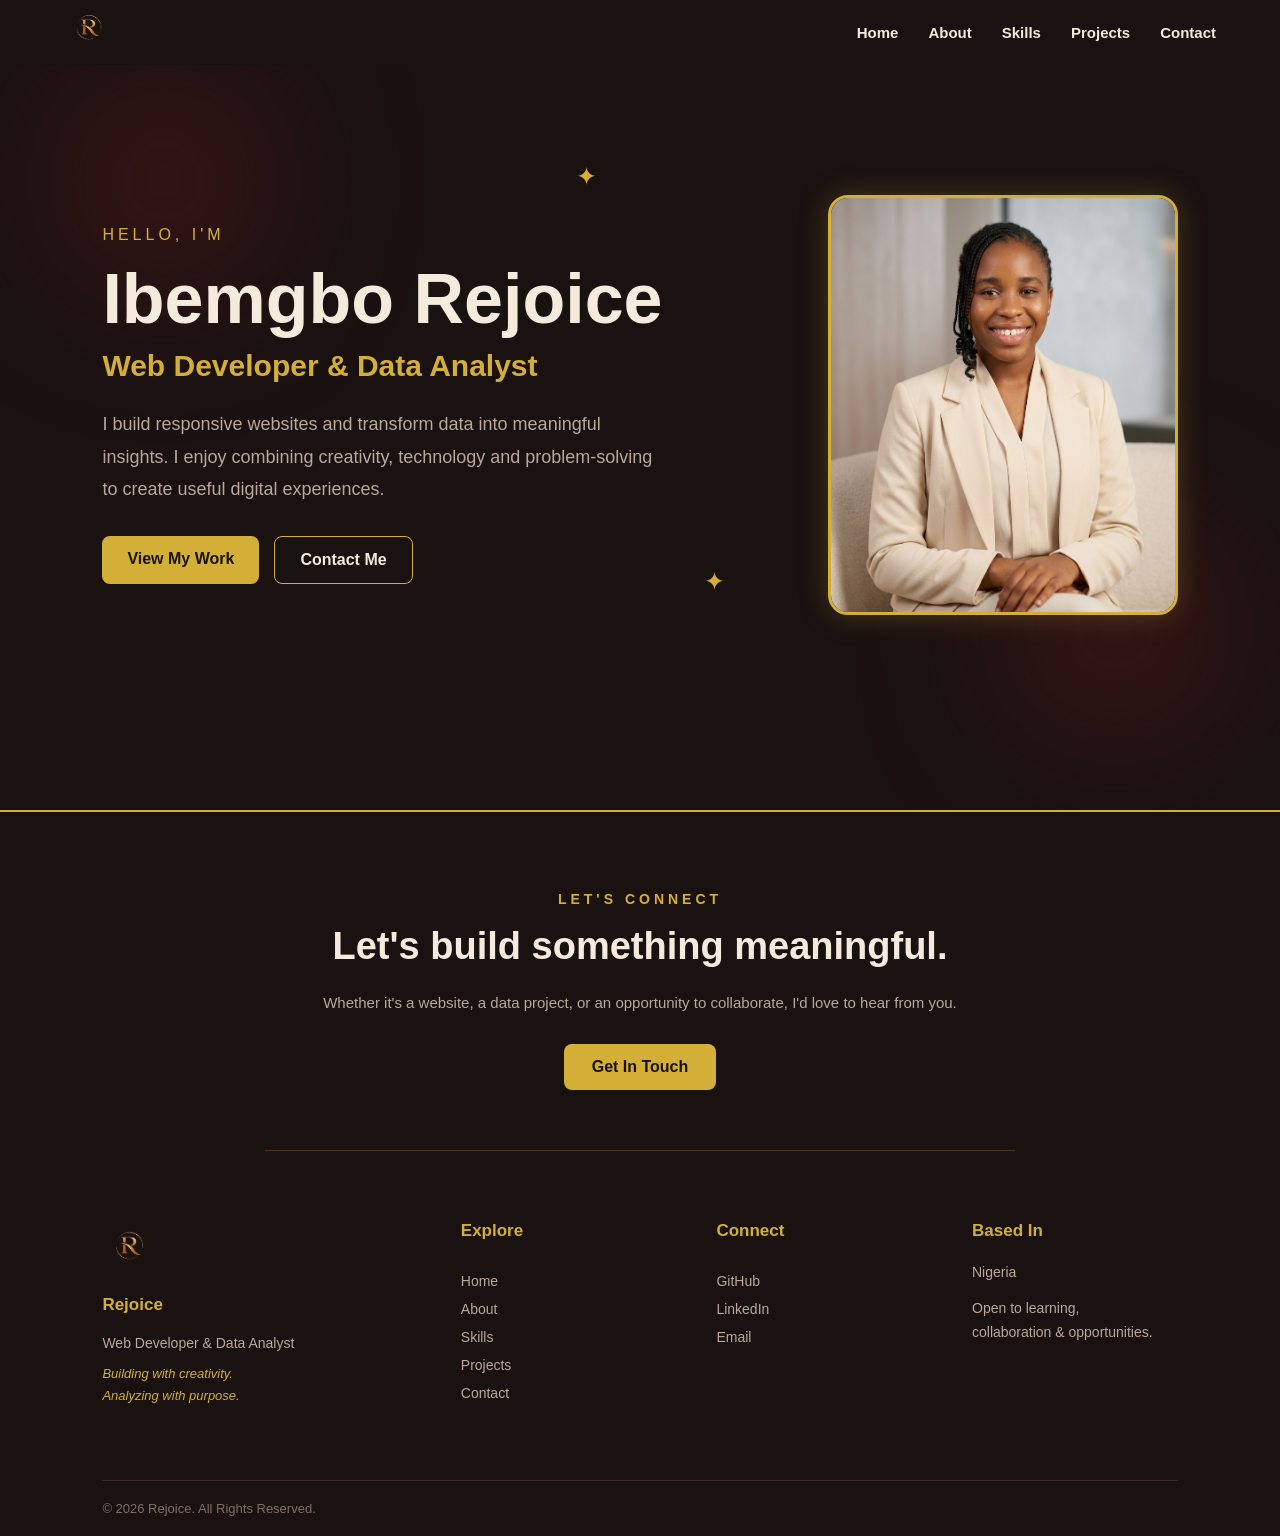
==== index.html @ 2a2a1a36 "first commit" ====
<!DOCTYPE html>
<html lang="en">

<head>
    <meta charset="UTF-8">

    <meta name="viewport" content="width=device-width, initial-scale=1.0">

    <title>Rejoice | Web Developer & Data Analyst</title>

    <link rel="icon" type="" href="./images/ChatGPT Image Sep 10, 2026, 10_33_45 PM.png">
    <link rel="stylesheet" href="../style.css">
</head>


<body>

    <header>
        <nav class="navbar">

            <a href="index.html" class="logo">
                <img src="./images/ChatGPT_Image_Sep_10__2026__10_33_45_PM-removebg-preview.png" alt="R Logo"
                    width="10%">
            </a>
               <input type="checkbox" id="menu-toggle">

        <label for="menu-toggle" class="hamburger">
            <span></span>
            <span></span>
            <span></span>
        </label>
            <ul class="nav-links">
                <li><a href="index.html">Home</a></li>
                <li><a href="./pages/about.html">About</a></li>
                <li><a href="./pages/skills.html">Skills</a></li>
                <li><a href="./pages/projects.html">Projects</a></li>
                <li><a href="./pages/contacts.html">Contact</a></li>
            </ul>
           

        </nav>
    </header>

    <section id="home" class="hero">

        <div class="glow glow-one"></div>
        <div class="glow glow-two"></div>


        <span class="floating-dot dot-one">✦</span>
        <span class="floating-dot dot-two">✦</span>
        <span class="floating-dot dot-three">✦</span>



        <div class="hero-content">

            <p class="intro">
                HELLO, I'M
            </p>

            <h1>
            Ibemgbo Rejoice
            </h1>

            <h2>
                Web Developer & Data Analyst
            </h2>

            <p class="description">
                I build responsive websites and transform data
                into meaningful insights. I enjoy combining
                creativity, technology and problem-solving to
                create useful digital experiences.
            </p>



            <div class="hero-buttons">

                <a href="./pages/projects.html" class="btn">
                    View My Work
                </a>

                <a href="./pages/contacts.html" class="btn btn-outline">
                    Contact Me
                </a>

            </div>

        </div>


        <div class="hero-image">

            <img src="./images/watermarked_img_4990318894385913652.jpg" alt="Rejoice">

        </div>
    </section>
    <footer class="footer">
        <div class="footer-cta">
            <p class="section-title">LET'S CONNECT</p>
            <h2>Let's build something meaningful.</h2>
            <p>
                Whether it's a website, a data project,
                or an opportunity to collaborate, I'd love
                to hear from you.
            </p>
            <a href="./pages/contacts.html" class="footer-cta-button">
                Get In Touch
            </a>

        </div>
        <div class="footer-content">
            <div class="footer-brand">
                <img src="./images/ChatGPT_Image_Sep_10__2026__10_33_45_PM-removebg-preview.png" alt="R Logo">
                <h3>Rejoice</h3>
                <p>
                    Web Developer & Data Analyst
                </p>
                <p class="footer-tagline">
                    Building with creativity.<br>
                    Analyzing with purpose.
                </p>
            </div>
            <div class="footer-links">
                <h3>Explore</h3>
                <a href="index.html">Home</a>
                <a href="./pages/about.html">About</a>
                <a href="./pages/skills.html">Skills</a>
                <a href="./pages/projects.html">Projects</a>
                <a href="./pages/contacts.html">Contact</a>

            </div>
            <div class="footer-connect">
                <h3>Connect</h3>
                <a href="#" target="_blank">
                    GitHub
                </a>
                <a href="#" target="_blank">
                    LinkedIn
                </a>
               <a href="https://mail.google.com/mail/?view=cm&fs=1&to=rejoiceibemgbo@gmail.com"
   target="_blank">
     Email
</a>
            </div>
            <div class="footer-location">
                <h3>Based In</h3>

                <p> Nigeria</p>

                <p>
                    Open to learning,<br>
                    collaboration & opportunities.
                </p>

            </div>

        </div>

        <div class="footer-bottom">

            <p>
                © 2026 Rejoice. All Rights Reserved.
            </p>


        </div>

    </footer>


</body>

</html>
---- style.css ----
* {
    margin: 0;
    padding: 0;
    box-sizing: border-box;
}
html,
body {
    width: 100%;
    max-width: 100%;
    overflow-x: hidden;
}

body {
    font-family: Arial, sans-serif;
    background-color: #1A1111;
    color: #F5EBDD;
}

.navbar {
    display: flex;
    justify-content: space-between;
    align-items: center;
    padding: 20px 5%;
    height: 65px;
    position: fixed;
    top: 0;
    left: 0;
    width: 100%;
    background-color: #1a1111;
    z-index: 1000;
}

.logo {
    color: #D4AF37;
    font-size: 25px;
}

#menu-toggle {
    display: none;
}

.hamburger {
    display: none;
    width: 35px;
    padding: 5px;
    cursor: pointer;
}

.hamburger span {
    display: block;
    width: 100%;
    height: 3px;
    background-color: #D4AF37;
    margin: 6px 0;
    border-radius: 5px;
    transition: all 0.3s ease;
}

.nav-links {
    display: flex;
    list-style: none;
    gap: 30px;
    font-size: 15px;
    font-weight: 900;
    font-family: 'Poppins', sans-serif;
}

.nav-links a {
    color: #F5EBDD;
    text-decoration: none;
    transition: 0.3s;
}

.nav-links a:hover {
    color: #D4AF37;
}


.hero {
    min-height: 90vh;
    display: flex;
    align-items: center;
    justify-content: space-between;
    padding: 100px 8%;
    gap: 50px;
    background-color: #1A1111;
    position: relative;
    overflow: hidden;
}

.hero-content {
    max-width: 600px;
    min-width: 0;
    position: relative;
    z-index: 2;
    animation: slideInLeft 1s ease-out;
}

.intro {
    color: #D4AF37;
    font-size: 16px;
    letter-spacing: 4px;
    margin-bottom: 15px;
}

.hero-content h1 {
    color: #F5EBDD;
    font-size: 70px;
    margin-bottom: 10px;
}

.hero-content h2 {
    color: #D4AF37;
    font-size: 30px;
    margin-bottom: 25px;
}

.description {
    color: #B8A99A;
    font-size: 18px;
    line-height: 1.8;
    max-width: 550px;
    margin-bottom: 30px;
}

.hero-buttons {
    display: flex;
    gap: 15px;
}

.btn {
    display: inline-block;
    padding: 14px 25px;
    background-color: #D4AF37;
    color: #1A1111;
    text-decoration: none;
    border-radius: 8px;
    font-weight: bold;
    transition: all 0.3s ease;
}

.btn:hover {
    transform: translateY(-5px);
    background-color: #F5EBDD;
    box-shadow: 0 10px 20px rgba(212, 175, 55, 0.2);
}

.btn-outline {
    background-color: transparent;
    color: #F5EBDD;
    border: 1px solid #D4AF37;
}

.btn-outline:hover {
    background-color: #D4AF37;
    color: #1A1111;
}

.hero-image {
    width: 350px;
    height: 420px;
    flex-shrink: 0;
    overflow: hidden;
    border-radius: 20px;
    border: 3px solid #D4AF37;
    box-shadow: 0 0 30px rgba(212, 175, 55, 0.25);
    position: relative;
    z-index: 2;
}

.hero-image img {
    width: 100%;
    height: 100%;
    object-fit: cover;
    display: block;
}

@keyframes slideInLeft {
    from {
        opacity: 0;
        transform: translateX(-50px);
    }

    to {
        opacity: 1;
        transform: translateX(0);
    }
}

.glow {
    position: absolute;
    width: 200px;
    height: 200px;
    border-radius: 50%;
    background-color: #5A1A1A;
    filter: blur(80px);
    opacity: 0.6;
    pointer-events: none;
}

.glow-one {
    top: 10%;
    left: 5%;
}

.glow-two {
    bottom: 10%;
    right: 5%;
}

.floating-dot {
    position: absolute;
    color: #D4AF37;
    font-size: 25px;
    animation: floatDot 4s ease-in-out infinite;
    pointer-events: none;
    z-index: 1;
}

.dot-one {
    top: 20%;
    left: 45%;
}

.dot-two {
    top: 70%;
    left: 55%;
    animation-delay: 1s;
}

.dot-three {
    top: 30%;
    right: 8%;
    animation-delay: 2s;
}

@keyframes floatDot {

    0%,
    100% {
        transform: translateY(0);
        opacity: 0.5;
    }

    50% {
        transform: translateY(-20px);
        opacity: 1;
    }
}

@media (max-width: 768px) {
    body {
        max-width: 100%;
        overflow-x: hidden;
    }

    .hero {
        flex-direction: column;
        text-align: center;
        padding: 120px 5% 80px;
        min-height: 100vh;
    }

    .hero-content {
        order: 2;
        width: 100%;
        min-width: 0;
    }

    .hero-image {
        order: 1;
        width: min(280px, 90vw);
        height: 350px;
    }

    .hero-content h1 {
        font-size: 50px;
    }

    .hero-content h2 {
        font-size: 24px;
    }

    .description {
        font-size: 16px;
        max-width: 100%;
    }

    .hero-buttons {
        justify-content: center;
        flex-wrap: wrap;
    }

    .floating-dot {
        font-size: 18px;
    }

    .hamburger {
        display: block;
        width: 45px;
        height: 45px;
        padding: 8px;
        background-color: #240A0A;
        border: 1px solid rgba(212, 175, 55, 0.35);
        border-radius: 12px;
        cursor: pointer;
        transition: all 0.3s ease;
        z-index: 1001;
    }

    .hamburger:hover {
        background-color: #5A1A1A;
        border-color: #D4AF37;
        transform: scale(1.05);
    }

    .hamburger span {
        display: block;
        width: 100%;
        height: 3px;
        background-color: #D4AF37;
        margin: 5px 0;
        border-radius: 10px;
        transition: all 0.3s ease;
    }

    .nav-links {
        position: absolute;
        top: 75px;
        left: 5%;
        width: 90%;
        display: flex;
        flex-direction: column;
        align-items: center;
        gap: 10px;
        padding: 18px;
        background-color: #240A0A;
        border: 1px solid rgba(212, 175, 55, 0.3);
        border-radius: 20px;
        opacity: 0;
        visibility: hidden;
        transform: translateY(-15px);
        transition: all 0.3s ease;
        box-shadow: 0 10px 30px rgba(0, 0, 0, 0.35);
    }

    #menu-toggle:checked~.nav-links {
        opacity: 1;
        visibility: visible;
        transform: translateY(0);
    }

    .nav-links li {
        width: 100%;
        text-align: center;
    }

    .nav-links a {
        display: block;
        width: 100%;
        padding: 13px 20px;
        color: #F5EBDD;
        text-decoration: none;
        border-radius: 12px;
        transition: all 0.3s ease;
    }

    .nav-links a:hover {
        background-color: #D4AF37;
        color: #1A1111;
        transform: translateY(-2px);
    }

    #menu-toggle:checked+.hamburger span:nth-child(1) {
        transform: rotate(45deg) translate(7px, 7px);
    }

    #menu-toggle:checked+.hamburger span:nth-child(2) {
        opacity: 0;
    }

    #menu-toggle:checked+.hamburger span:nth-child(3) {
        transform: rotate(-45deg) translate(6px, -6px);
    }
    
}

.footer {
    background-color: #1A1111;
    padding: 80px 8% 20px;
    border-top: 1px solid #5A1A1A;
    position: relative;
}

.footer::before {
    content: "";
    position: absolute;
    top: -1px;
    left: 0;
    width: 0;
    height: 2px;
    background-color: #D4AF37;
    animation: footerLine 1.5s ease-out forwards;
}

@keyframes footerLine {
    from {
        width: 0;
    }

    to {
        width: 100%;
    }
}

.footer-cta {
    max-width: 750px;
    margin: 0 auto 70px;
    padding-bottom: 60px;
    text-align: center;
    border-bottom: 1px solid rgba(212, 175, 55, 0.25);
    animation: footerFadeUp 1s ease-out both;
}

@keyframes footerFadeUp {
    from {
        opacity: 0;
        transform: translateY(30px);
    }

    to {
        opacity: 1;
        transform: translateY(0);
    }
}

.footer-cta h2 {
    color: #F5EBDD;
    font-size: 38px;
    line-height: 1.3;
    margin-bottom: 18px;
}

.footer-cta>p:not(.section-title) {
    color: #B8A99A;
    font-size: 15px;
    line-height: 1.8;
    margin-bottom: 28px;
}

.footer-cta-button {
    display: inline-block;
    padding: 14px 28px;
    background-color: #D4AF37;
    color: #1A1111;
    text-decoration: none;
    border-radius: 8px;
    font-weight: bold;
    transition: all 0.3s ease;
}

.footer-cta-button:hover {
    transform: translateY(-5px) scale(1.03);
    background-color: #F5EBDD;
    box-shadow: 0 10px 25px rgba(212, 175, 55, 0.25);
}

.footer-content {
    max-width: 1100px;
    margin: 0 auto;
    display: grid;
    grid-template-columns: 1.5fr 1fr 1fr 1fr;
    gap: 50px;
}

.footer-brand img {
    width: 55px;
    height: 55px;
    object-fit: contain;
    margin-bottom: 15px;
    animation: logoFloat 3s ease-in-out infinite;
}

@keyframes logoFloat {

    0%,
    100% {
        transform: translateY(0);
    }

    50% {
        transform: translateY(-6px);
    }
}

.footer-brand h3 {
    color: #F5EBDD;
    font-size: 22px;
    margin-bottom: 8px;
}

.footer-brand>p {
    color: #B8A99A;
    font-size: 14px;
    margin-bottom: 12px;
}

.footer-brand .footer-tagline {
    color: #D4AF37;
    font-size: 13px;
    line-height: 1.7;
    font-style: italic;
}

.footer-content h3 {
    color: #D4AF37;
    font-size: 17px;
    margin-bottom: 20px;
}

.footer-links,
.footer-connect {
    display: flex;
    flex-direction: column;
    gap: 12px;
}

.footer-links a,
.footer-connect a {
    color: #B8A99A;
    text-decoration: none;
    font-size: 14px;
    transition:
        color 0.3s ease,
        transform 0.3s ease;
}

.footer-links a:hover,
.footer-connect a:hover {
    color: #D4AF37;
    transform: translateX(8px);
}

.footer-brand {
    animation: footerItem 0.8s ease-out 0.2s both;
}

.footer-links {
    animation: footerItem 0.8s ease-out 0.4s both;
}

.footer-connect {
    animation: footerItem 0.8s ease-out 0.6s both;
}

.footer-location {
    animation: footerItem 0.8s ease-out 0.8s both;
}

@keyframes footerItem {
    from {
        opacity: 0;
        transform: translateY(25px);
    }

    to {
        opacity: 1;
        transform: translateY(0);
    }
}

.footer-location p {
    color: #B8A99A;
    font-size: 14px;
    line-height: 1.7;
    margin-bottom: 12px;
}

.footer-bottom {
    max-width: 1100px;
    margin: 60px auto 0;
    padding-top: 20px;
    border-top: 1px solid #3A2929;
    display: flex;
    justify-content: space-between;
    align-items: center;
}

.footer-bottom p {
    color: #7F7067;
    font-size: 13px;
}



/*ABOUT SECTION*/
.about {
    background-color: #5A1A1A;
    padding: 100px 8%;
    position: relative;
    overflow: hidden;
}

.about-container {
    max-width: 1100px;
    margin: 0 auto;
}

.about-heading {
    text-align: center;
    max-width: 750px;
    margin: 0 auto 60px;
}

.section-title {
    color: #D4AF37;
    font-size: 14px;
    font-weight: 600;
    letter-spacing: 4px;
    margin-bottom: 15px;
}

.about-heading h2 {
    color: #F5EBDD;
    font-size: 40px;
    line-height: 1.3;
    margin-bottom: 20px;
}

.about-intro {
    display: flex;
    align-items: center;
    justify-content: space-between;
    gap: 50px;
    margin-bottom: 90px;
}

.about-text {
    flex: 1;
}

.about-text p {
    color: #B8A99A;
    font-size: 17px;
    line-height: 1.8;
    margin-bottom: 18px;
}

.about-highlight {
    width: 300px;
    padding: 35px 30px;
    background-color: #1A1111;
    border: 1px solid #D4AF37;
    border-radius: 15px;
    box-shadow: 0 10px 30px rgba(0, 0, 0, 0.2);
    transition: all 0.3s ease;
}

.about-highlight:hover {
    transform: translateY(-8px);
    box-shadow: 0 15px 35px rgba(212, 175, 55, 0.15);
}

.about-highlight span {
    display: block;
    color: #D4AF37;
    font-size: 35px;
    margin-bottom: 15px;
}

.about-highlight h3 {
    color: #F5EBDD;
    font-size: 24px;
    margin-bottom: 15px;
}

.about-highlight p {
    color: #B8A99A;
    font-size: 15px;
    line-height: 1.7;
}

.journey {
    margin-bottom: 90px;
}

.journey-heading {
    text-align: center;
    margin-bottom: 50px;
}

.journey-heading h3 {
    color: #F5EBDD;
    font-size: 32px;
}

.journey-item {
    display: flex;
    gap: 30px;
    position: relative;
    padding: 30px 0 30px 30px;
    margin-left: 20px;
    border-left: 2px solid #D4AF37;
}

.journey-item::before {
    content: "";
    position: absolute;
    width: 14px;
    height: 14px;
    background-color: #D4AF37;
    border-radius: 50%;
    left: -8px;
    top: 35px;
    box-shadow: 0 0 15px rgba(212, 175, 55, 0.5);
}

.journey-number {
    color: #D4AF37;
    font-size: 20px;
    font-weight: bold;
    min-width: 45px;
}

.journey-content {
    max-width: 750px;
}

.journey-content span {
    color: #D4AF37;
    font-size: 12px;
    letter-spacing: 2px;
    font-weight: bold;
}

.journey-content h4 {
    color: #F5EBDD;
    font-size: 22px;
    margin: 8px 0 12px;
}

.journey-content p {
    color: #B8A99A;
    font-size: 16px;
    line-height: 1.8;
}

.journey-item {
    transition: all 0.3s ease;
}

.journey-item:hover {
    transform: translateX(8px);
}

.what-i-do {
    margin-bottom: 90px;
}

.what-heading {
    text-align: center;
    margin-bottom: 45px;
}

.what-heading h3 {
    color: #F5EBDD;
    font-size: 32px;
}

.about-cards {
    display: grid;
    grid-template-columns: repeat(3, 1fr);
    gap: 25px;
}

.about-card {
    background-color: #1A1111;
    padding: 35px 25px;
    border: 1px solid rgba(212, 175, 55, 0.4);
    border-radius: 15px;
    transition: all 0.3s ease;
    text-align: center;
}

.about-card:hover {
    transform: translateY(-10px);
    border-color: #D4AF37;
    box-shadow:
        0 15px 35px rgba(0, 0, 0, 0.25);
}

.card-icon {
    width: 65px;
    height: 65px;
    display: flex;
    align-items: center;
    justify-content: center;
    margin: 0 auto 20px;
    border-radius: 50%;
    background-color: #5A1A1A;
    border: 1px solid #D4AF37;
    color: #D4AF37;
    font-size: 25px;
    font-weight: bold;
    overflow: hidden;
}

.card-icon img {
    width: 100%;
    height: 100%;
    object-fit: cover;
    display: block;
}

.about-card h4 {
    color: #D4AF37;
    font-size: 21px;
    margin-bottom: 15px;
}

.about-card p {
    color: #B8A99A;
    font-size: 15px;
    line-height: 1.7;
}

.learning {
    text-align: center;
    padding: 50px 30px;
    background-color: #1A1111;
    border-radius: 15px;
    border: 1px solid rgba(212, 175, 55, 0.3);
}

.learning h3 {
    color: #F5EBDD;
    font-size: 30px;
    margin-bottom: 30px;
}

.skills-tags {
    display: flex;
    justify-content: center;
    align-items: center;
    flex-wrap: wrap;
    gap: 15px;
}

.skills-tags span {
    padding: 10px 20px;
    color: #D4AF37;
    border: 1px solid #D4AF37;
    border-radius: 25px;
    font-size: 14px;
    transition: all 0.3s ease;
}

.skills-tags span:hover {
    background-color: #D4AF37;
    color: #1A1111;
    transform: translateY(-3px);
}

@media (max-width: 768px) {
    .about {
        padding: 80px 5%;
    }

    .about-heading h2 {
        font-size: 32px;
    }

    .about-intro {
        flex-direction: column;
        text-align: center;
        gap: 35px;
    }

    .about-highlight {
        width: 100%;
        max-width: 350px;
    }

    .journey-heading h3,
    .what-heading h3 {
        font-size: 27px;
    }

    .journey-item {
        gap: 15px;
        margin-left: 10px;
        padding-left: 20px;
    }

    .journey-number {
        min-width: 35px;
        font-size: 16px;
    }

    .journey-content h4 {
        font-size: 19px;
    }

    .journey-content p {
        font-size: 15px;
    }

    .about-cards {
        grid-template-columns: 1fr;
    }

    .learning {
        padding: 40px 20px;
    }
}

/*SKILLS SECTION*/
.skills {
    background-color: #1A1111;
    padding: 100px 8%;
    position: relative;
    overflow: hidden;
}

.skills-container {
    max-width: 1100px;
    margin: 0 auto;
}

.skills-heading {
    text-align: center;
    max-width: 700px;
    margin: 0 auto 60px;
}

.skills-heading h2 {
    color: #F5EBDD;
    font-size: 40px;
    margin-bottom: 20px;
}

.skills-heading>p:last-child {
    color: #B8A99A;
    font-size: 16px;
    line-height: 1.8;
}

.skills-grid {
    display: grid;
    grid-template-columns: repeat(2, 1fr);
    gap: 30px;
    margin-bottom: 80px;
}

.skill-box {
    background-color: #5A1A1A;
    padding: 35px;
    border: 1px solid rgba(212, 175, 55, 0.35);
    border-radius: 18px;
    transition: all 0.3s ease;
}

.skill-box:hover {
    transform: translateY(-8px);
    border-color: #D4AF37;
    box-shadow:
        0 15px 35px rgba(0, 0, 0, 0.25);
}

.skill-box-heading {
    display: flex;
    align-items: center;
    gap: 20px;
    margin-bottom: 35px;
}

.skill-icon {
    width: 65px;
    height: 65px;
    flex-shrink: 0;
    display: flex;
    align-items: center;
    justify-content: center;
    background-color: #1A1111;
    border: 1px solid #D4AF37;
    border-radius: 50%;
    color: #D4AF37;
    font-size: 25px;
    font-weight: bold;
}

.skill-box-heading h3 {
    color: #F5EBDD;
    font-size: 23px;
    margin-bottom: 7px;
}

.skill-box-heading p {
    color: #B8A99A;
    font-size: 13px;
    line-height: 1.5;
}

.skill {
    margin-bottom: 25px;
}

.skill:last-child {
    margin-bottom: 0;
}

.skill-info {
    display: flex;
    justify-content: space-between;
    align-items: center;
    margin-bottom: 10px;
}

.skill-info>span:first-child {
    color: #F5EBDD;
    font-size: 15px;
    font-weight: 500;
}

.skill-status {
    color: #D4AF37;
    font-size: 11px;
    text-transform: uppercase;
    letter-spacing: 1px;
}

.skill-bar {
    width: 100%;
    height: 7px;
    background-color: #1A1111;
    border-radius: 10px;
    overflow: hidden;
}

.skill-level {
    height: 100%;
    background-color: #D4AF37;
    border-radius: 10px;
    transform-origin: left;
    animation: skillFill 1.5s ease-out;
}

.skill-level.html {
    width: 80%;
}

.skill-level.css {
    width: 75%;
}

.skill-level.javascript {
    width: 20%;
}

.skill-level.excel {
    width: 75%;
}

.skill-level.sql {
    width: 0%;
}

.skill-level.visualization {
    width: 65%;
}

@keyframes skillFill {
    from {
        transform: scaleX(0);
    }

    to {
        transform: scaleX(1);
    }
}

.tools-section {
    text-align: center;
    margin-bottom: 60px;
}

.tools-section h3 {
    color: #F5EBDD;
    font-size: 30px;
    margin-bottom: 30px;
}

.tools-list {
    display: flex;
    justify-content: center;
    flex-wrap: wrap;
    gap: 15px;
}

.tools-list span {
    padding: 11px 20px;
    color: #D4AF37;
    background-color: #5A1A1A;
    border: 1px solid rgba(212, 175, 55, 0.5);
    border-radius: 25px;
    font-size: 14px;
    transition: all 0.3s ease;
}

.tools-list span:hover {
    background-color: #D4AF37;
    color: #1A1111;
    transform: translateY(-4px);
    box-shadow:
        0 5px 15px rgba(212, 175, 55, 0.2);
}

.skills-message {
    display: flex;
    justify-content: center;
    align-items: center;
    gap: 12px;
    padding: 25px;
    border-top: 1px solid rgba(212, 175, 55, 0.25);
    border-bottom: 1px solid rgba(212, 175, 55, 0.25);
}

.skills-message span {
    color: #D4AF37;
    font-size: 20px;
}

.skills-message p {
    color: #B8A99A;
    font-size: 15px;
    font-style: italic;
    letter-spacing: 1px;
}

@media (max-width: 768px) {
    .skills {
        padding: 80px 5%;
    }

    .skills-heading h2 {
        font-size: 32px;
    }

    .skills-grid {
        grid-template-columns: 1fr;
        gap: 25px;
    }

    .skill-box {
        padding: 28px 22px;
    }

    .skill-box-heading {
        gap: 15px;
    }

    .skill-icon {
        width: 55px;
        height: 55px;
        font-size: 20px;
    }

    .skill-box-heading h3 {
        font-size: 20px;
    }

    .tools-section h3 {
        font-size: 26px;
    }

    .skills-message {
        text-align: center;
    }
}

/*PROJECT SECTION*/
.projects {
    background-color: #5A1A1A;
    padding: 100px 8%;
    position: relative;
    overflow: hidden;
}

.projects-container {
    margin: 0 auto;
}

.projects-heading {
    text-align: center;
    max-width: 700px;
    margin: 0 auto 60px;
}

.projects-heading h2 {
    color: #F5EBDD;
    font-size: 40px;
    margin-bottom: 20px;
}

.projects-heading>p:last-child {
    color: #B8A99A;
    font-size: 16px;
    line-height: 1.8;
}

.projects-grid {
    display: grid;
    grid-template-columns: repeat(2, 1fr);
    gap: 30px;
    width: 100%;
    height: auto;

}

.project-card {
    background-color: #1A1111;
    border: 3px solid rgba(212, 175, 55, 0.35);
    border-radius: 18px;
    overflow: hidden;
    transition: all 0.4s ease;
}

.project-card:hover {
    transform: translateY(-10px);
    border-color: #D4AF37;
    box-shadow: 0 20px 40px rgba(0, 0, 0, 0.3);
}

.project-image {
    height: 220px;
    background-color: #2A1818;
    display: flex;
    align-items: center;
    justify-content: center;
    position: relative;
    overflow: hidden;
}

.project-image>span {
    font-size: 70px;
    transition: all ease;

}

.project-image img {
    width: 100%;
    height: 100%;
    object-fit: contain;
}

.project-category {
    position: absolute;
    top: 15px;
    left: 15px;
    padding: 7px 12px;
    background-color: #D4AF37;
    color: #1A1111;
    font-size: 10px;
    font-weight: bold;
    letter-spacing: 1px;
    border-radius: 20px;
}

.project-content {
    padding: 30px;
}

.project-content h3 {
    color: #F5EBDD;
    font-size: 23px;
    margin-bottom: 15px;
}

.project-content>p {
    color: #B8A99A;
    font-size: 15px;
    line-height: 1.7;
    margin-bottom: 20px;
}

.project-tools {
    display: flex;
    flex-wrap: wrap;
    gap: 8px;
    margin-bottom: 25px;
}

.project-tools span {
    padding: 7px 12px;
    color: #D4AF37;
    border: 1px solid rgba(212, 175, 55, 0.5);
    border-radius: 20px;
    font-size: 11px;
}

.project-link {
    color: #D4AF37;
    text-decoration: none;
    font-size: 14px;
    font-weight: bold;
    transition: all 0.3s ease;
}

.project-link:hover {
    color: #F5EBDD;
    padding-left: 5px;
}

@media (max-width: 768px) {

    .projects-container {
        display: flex;
        flex-direction: column;
    }

    .projects-grid {
        grid-template-columns: 1fr;
        width: 100%;
        height: auto;
    }

    .project-image img {
        width: 100%;
        height: 215px;
        object-fit: contain;
    }
}

/*CONTACT SECTION*/
.contact {
    background-color: #1A1111;
    padding: 100px 8%;
}

.contact-container {
    max-width: 1100px;
    margin: 0 auto;
}

.contact-heading {
    text-align: center;
    max-width: 700px;
    margin: 0 auto 60px;
}

.contact-heading h2 {
    color: #F5EBDD;
    font-size: 40px;
    margin-bottom: 20px;
}

.contact-heading>p:last-child {
    color: #B8A99A;
    font-size: 16px;
    line-height: 1.8;
}

.contact-wrapper {
    display: grid;
    grid-template-columns: 0.8fr 1.2fr;
    gap: 50px;
    align-items: stretch;
}

.contact-info {
    background-color: #5A1A1A;
    padding: 40px 35px;
    border: 1px solid rgba(212, 175, 55, 0.35);
    border-radius: 18px;
}

.contact-info h3 {
    color: #F5EBDD;
    font-size: 28px;
    margin-bottom: 15px;
}

.contact-info>p {
    color: #B8A99A;
    font-size: 15px;
    line-height: 1.7;
    margin-bottom: 35px;
}

.contact-item {
    display: flex;
    align-items: center;
    gap: 15px;
    margin-bottom: 25px;
}

.contact-icon {
    width: 45px;
    height: 45px;
    flex-shrink: 0;
    display: flex;
    align-items: center;
    justify-content: center;
    background-color: #1A1111;
    border: 1px solid #D4AF37;
    border-radius: 50%;
    color: #D4AF37;
}

.contact-item span {
    display: block;
    color: #D4AF37;
    font-size: 12px;
    text-transform: uppercase;
    letter-spacing: 1px;
    margin-bottom: 5px;
}

.contact-item a,
.contact-item p {
    color: #F5EBDD;
    text-decoration: none;
    font-size: 14px;
    margin: 0;
}

.contact-item a {
    transition: 0.3s;
}

.contact-item a:hover {
    color: #D4AF37;
}

.contact-form-container {
    background-color: #5A1A1A;
    padding: 40px;
    border: 1px solid rgba(212, 175, 55, 0.35);
    border-radius: 18px;
}

.contact-form {
    width: 100%;
}

.form-group {
    margin-bottom: 22px;
}

.form-group label {
    display: block;
    color: #F5EBDD;
    font-size: 14px;
    margin-bottom: 8px;
}

.form-group input,
.form-group textarea {
    width: 100%;
    padding: 14px 16px;
    background-color: #1A1111;
    border: 1px solid rgba(212, 175, 55, 0.35);
    border-radius: 8px;
    color: #F5EBDD;
    font-family: inherit;
    font-size: 14px;
    outline: none;
    transition: 0.3s;
}

.form-group input::placeholder,
.form-group textarea::placeholder {
    color: #7F7067;
}

.form-group input:focus,
.form-group textarea:focus {
    border-color: #D4AF37;
    box-shadow: 0 0 10px rgba(212, 175, 55, 0.1);
}

.form-group textarea {
    resize: vertical;
}

.form-button {
    display: block;
    margin: 10px auto 0;
    padding: 14px 28px;
    background-color: #D4AF37;
    color: #1A1111;
    border: none;
    border-radius: 8px;
    font-family: inherit;
    font-size: 14px;
    font-weight: 900;
    cursor: pointer;
    transition: all 0.3s ease;
}

.form-button:hover {
    background-color: #F5EBDD;
    transform: translateY(-4px);
    box-shadow: 0 10px 20px rgba(212, 175, 55, 0.2);
}

@media (max-width: 768px) {


    .form-button {
        width: auto;
        padding: 12px 30px;
    }

    .contact-wrapper {
        display: flex;
        flex-direction: column;
    }

}

@media (max-width: 768px) {

    .footer {
        width: 100%;
        padding: 60px 5% 25px;
        overflow: hidden;
    }

    .footer-cta {
        width: 100%;
        margin-bottom: 45px;
        padding-bottom: 40px;
    }

    .footer-cta h2 {
        font-size: 28px;
        line-height: 1.4;
    }

    .footer-cta > p:not(.section-title) {
        font-size: 14px;
        line-height: 1.7;
    }

    .footer-cta-button {
        max-width: 100%;
    }

    .footer-content {
        width: 100%;
        grid-template-columns: 1fr;
        gap: 35px;
        text-align: center;
    }

    .footer-brand,
    .footer-links,
    .footer-connect,
    .footer-location {
        width: 100%;
        min-width: 0;
    }

    .footer-brand img {
        margin: 0 auto 15px;
    }

    .footer-links,
    .footer-connect {
        align-items: center;
    }

    .footer-location {
        text-align: center;
    }

    .footer-bottom {
        width: 100%;
        margin-top: 40px;
        padding-top: 20px;

        display: flex;
        flex-direction: column;
        align-items: center;
        gap: 10px;

        text-align: center;
    }

    .footer-bottom p {
        max-width: 100%;
        font-size: 12px;
        line-height: 1.6;
    }
}
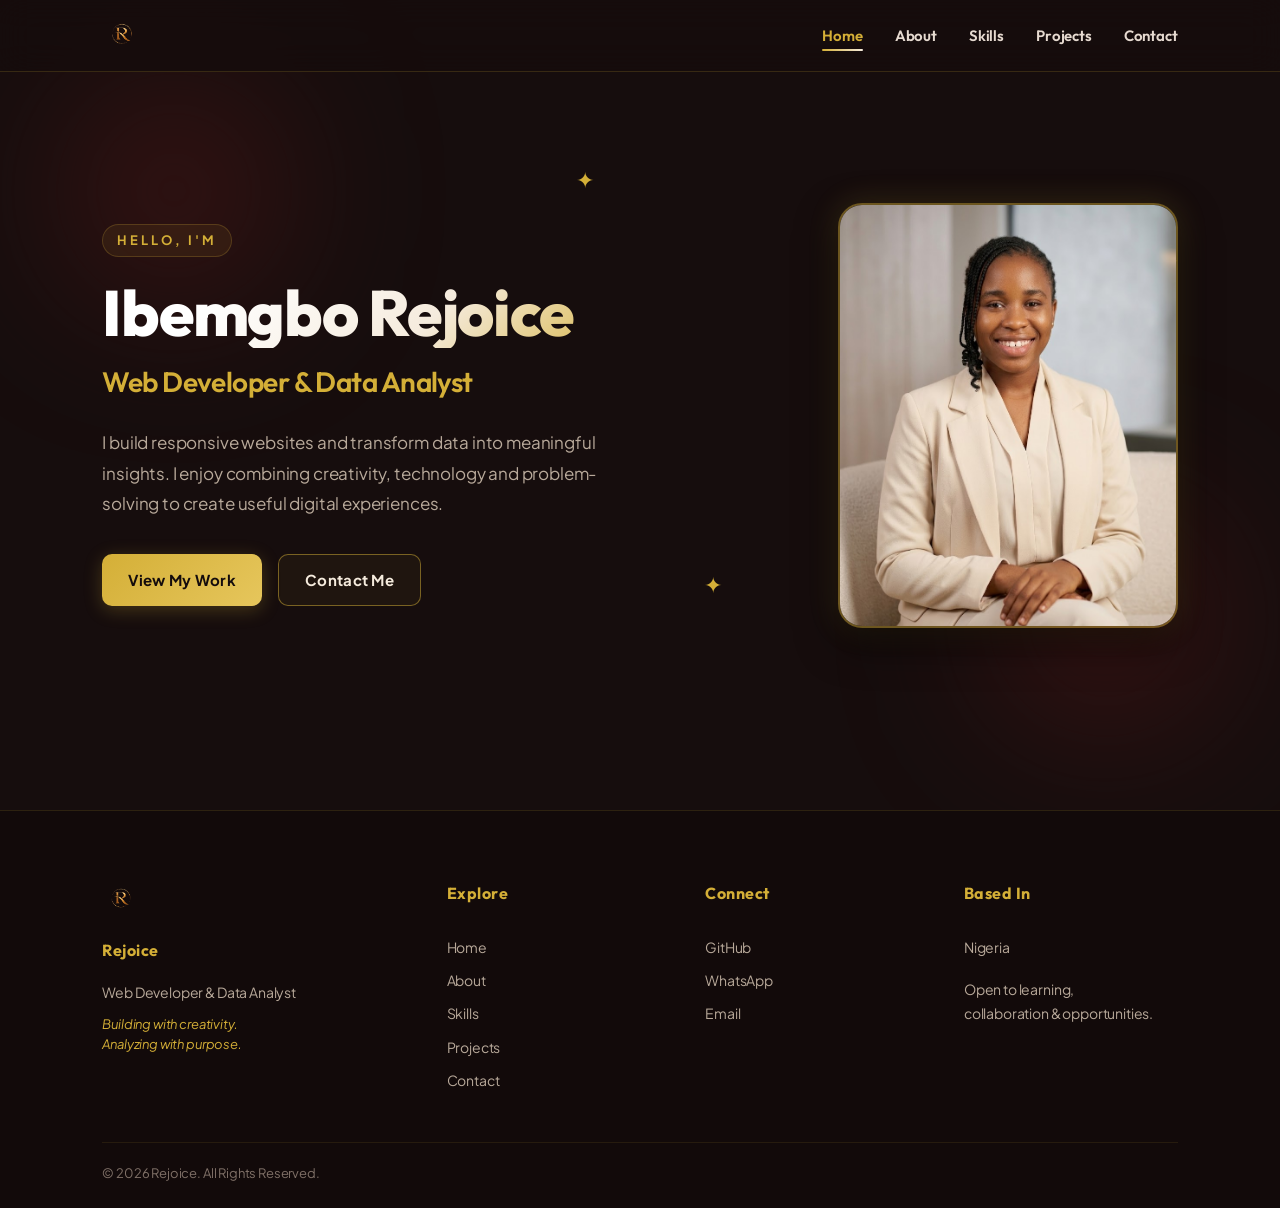
==== commit 8e0f0ea5: "I updated my portfolio" ====
--- a/index.html
+++ b/index.html
@@ -3,81 +3,67 @@
 
 <head>
     <meta charset="UTF-8">
-
     <meta name="viewport" content="width=device-width, initial-scale=1.0">
-
-    <title>Rejoice | Web Developer & Data Analyst</title>
-
-    <link rel="icon" type="" href="./images/ChatGPT Image Sep 10, 2026, 10_33_45 PM.png">
-    <link rel="stylesheet" href="../style.css">
+    <title>Rejoice | Web Developer &amp; Data Analyst</title>
+    <link rel="preconnect" href="https://fonts.googleapis.com">
+    <link rel="preconnect" href="https://fonts.gstatic.com" crossorigin>
+    <link href="https://fonts.googleapis.com/css2?family=Outfit:wght@300;400;500;600;700;800&family=Plus+Jakarta+Sans:wght@300;400;500;600;700&display=swap" rel="stylesheet">
+    <link rel="icon" type="image/png" href="./images/ChatGPT_Image_Sep_10__2026__10_33_45_PM-removebg-preview.png">
+    <link rel="stylesheet" href="style.css">
 </head>
-
 
 <body>
 
     <header>
         <nav class="navbar">
+            <a href="index.html" class="logo">
+                <img src="./images/ChatGPT_Image_Sep_10__2026__10_33_45_PM-removebg-preview.png" alt="Rejoice Logo">
+            </a>
 
-            <a href="index.html" class="logo">
-                <img src="./images/ChatGPT_Image_Sep_10__2026__10_33_45_PM-removebg-preview.png" alt="R Logo"
-                    width="10%">
-            </a>
-               <input type="checkbox" id="menu-toggle">
+            <input type="checkbox" id="menu-toggle">
 
-        <label for="menu-toggle" class="hamburger">
-            <span></span>
-            <span></span>
-            <span></span>
-        </label>
+            <label for="menu-toggle" class="hamburger" aria-label="Toggle Navigation">
+                <span></span>
+                <span></span>
+                <span></span>
+            </label>
+
             <ul class="nav-links">
-                <li><a href="index.html">Home</a></li>
+                <li><a href="index.html" class="active">Home</a></li>
                 <li><a href="./pages/about.html">About</a></li>
                 <li><a href="./pages/skills.html">Skills</a></li>
                 <li><a href="./pages/projects.html">Projects</a></li>
                 <li><a href="./pages/contacts.html">Contact</a></li>
             </ul>
-           
-
         </nav>
     </header>
 
     <section id="home" class="hero">
-
         <div class="glow glow-one"></div>
         <div class="glow glow-two"></div>
-
 
         <span class="floating-dot dot-one">✦</span>
         <span class="floating-dot dot-two">✦</span>
         <span class="floating-dot dot-three">✦</span>
 
-
-
         <div class="hero-content">
-
             <p class="intro">
                 HELLO, I'M
             </p>
 
             <h1>
-            Ibemgbo Rejoice
+                Ibemgbo Rejoice
             </h1>
 
             <h2>
-                Web Developer & Data Analyst
+                Web Developer &amp; Data Analyst
             </h2>
 
             <p class="description">
-                I build responsive websites and transform data
-                into meaningful insights. I enjoy combining
-                creativity, technology and problem-solving to
-                create useful digital experiences.
+                I build responsive websites and transform data into meaningful insights. I enjoy combining creativity, technology and problem-solving to create useful digital experiences.
             </p>
 
-
-
             <div class="hero-buttons">
-
                 <a href="./pages/projects.html" class="btn">
                     View My Work
                 </a>
@@ -85,44 +71,28 @@
                 <a href="./pages/contacts.html" class="btn btn-outline">
                     Contact Me
                 </a>
-
             </div>
-
         </div>
 
-
         <div class="hero-image">
-
             <img src="./images/watermarked_img_4990318894385913652.jpg" alt="Rejoice">
-
         </div>
     </section>
+
     <footer class="footer">
-        <div class="footer-cta">
-            <p class="section-title">LET'S CONNECT</p>
-            <h2>Let's build something meaningful.</h2>
-            <p>
-                Whether it's a website, a data project,
-                or an opportunity to collaborate, I'd love
-                to hear from you.
-            </p>
-            <a href="./pages/contacts.html" class="footer-cta-button">
-                Get In Touch
-            </a>
-
-        </div>
         <div class="footer-content">
             <div class="footer-brand">
-                <img src="./images/ChatGPT_Image_Sep_10__2026__10_33_45_PM-removebg-preview.png" alt="R Logo">
+                <img src="./images/ChatGPT_Image_Sep_10__2026__10_33_45_PM-removebg-preview.png" alt="Rejoice Logo">
                 <h3>Rejoice</h3>
                 <p>
-                    Web Developer & Data Analyst
+                    Web Developer &amp; Data Analyst
                 </p>
                 <p class="footer-tagline">
                     Building with creativity.<br>
                     Analyzing with purpose.
                 </p>
             </div>
+
             <div class="footer-links">
                 <h3>Explore</h3>
                 <a href="index.html">Home</a>
@@ -130,46 +100,37 @@
                 <a href="./pages/skills.html">Skills</a>
                 <a href="./pages/projects.html">Projects</a>
                 <a href="./pages/contacts.html">Contact</a>
+            </div>
 
-            </div>
             <div class="footer-connect">
                 <h3>Connect</h3>
-                <a href="#" target="_blank">
+                <a href="https://github.com/rejoiceibemgbo-create" target="_blank">
                     GitHub
                 </a>
-                <a href="#" target="_blank">
-                    LinkedIn
+                <a href="https://wa.me/2347070170613" target="_blank">
+                    WhatsApp
                 </a>
-               <a href="https://mail.google.com/mail/?view=cm&fs=1&to=rejoiceibemgbo@gmail.com"
-   target="_blank">
-     Email
-</a>
+                <a href="https://mail.google.com/mail/?view=cm&fs=1&to=rejoiceibemgbo@gmail.com" target="_blank">
+                    Email
+                </a>
             </div>
+
             <div class="footer-location">
                 <h3>Based In</h3>
-
-                <p> Nigeria</p>
-
+                <p>Nigeria</p>
                 <p>
                     Open to learning,<br>
-                    collaboration & opportunities.
+                    collaboration &amp; opportunities.
                 </p>
-
             </div>
-
         </div>
 
         <div class="footer-bottom">
-
             <p>
                 © 2026 Rejoice. All Rights Reserved.
             </p>
-
-
         </div>
-
     </footer>
-
 
 </body>
 
--- a/style.css
+++ b/style.css
@@ -1,8 +1,20 @@
+@import url('https://fonts.googleapis.com/css2?family=Outfit:wght@300;400;500;600;700;800&family=Plus+Jakarta+Sans:wght@300;400;500;600;700&display=swap');
+
+/* ==========================================================================
+   RESET & BASE STYLES
+   ========================================================================== */
+
 * {
     margin: 0;
     padding: 0;
     box-sizing: border-box;
 }
+
+html {
+    scroll-behavior: smooth;
+    -webkit-text-size-adjust: 100%;
+}
+
 html,
 body {
     width: 100%;
@@ -11,28 +23,85 @@
 }
 
 body {
-    font-family: Arial, sans-serif;
-    background-color: #1A1111;
-    color: #F5EBDD;
-}
+    font-family: 'Plus Jakarta Sans', -apple-system, BlinkMacSystemFont, 'Segoe UI', Roboto, sans-serif;
+    background-color: #160D0D;
+    color: #F5EBDD;
+    line-height: 1.6;
+    letter-spacing: -0.01em;
+    min-height: 100vh;
+    display: flex;
+    flex-direction: column;
+}
+
+h1, h2, h3, h4, .logo {
+    font-family: 'Outfit', sans-serif;
+    letter-spacing: -0.02em;
+}
+
+::selection {
+    background-color: #D4AF37;
+    color: #160D0D;
+}
+
+::-webkit-scrollbar {
+    width: 9px;
+}
+
+::-webkit-scrollbar-track {
+    background: #140C0C;
+}
+
+::-webkit-scrollbar-thumb {
+    background: #4A1515;
+    border-radius: 6px;
+    border: 2px solid #140C0C;
+}
+
+::-webkit-scrollbar-thumb:hover {
+    background: #D4AF37;
+}
+
+/* ==========================================================================
+   NAVBAR & HEADER
+   ========================================================================== */
 
 .navbar {
     display: flex;
     justify-content: space-between;
     align-items: center;
-    padding: 20px 5%;
-    height: 65px;
+    padding: 16px 8%;
+    height: 72px;
     position: fixed;
     top: 0;
     left: 0;
     width: 100%;
-    background-color: #1a1111;
+    background-color: rgba(22, 13, 13, 0.92);
+    backdrop-filter: blur(16px);
+    -webkit-backdrop-filter: blur(16px);
+    border-bottom: 1px solid rgba(212, 175, 55, 0.18);
     z-index: 1000;
+    transition: all 0.3s ease;
 }
 
 .logo {
     color: #D4AF37;
-    font-size: 25px;
+    font-size: 26px;
+    font-weight: 700;
+    display: flex;
+    align-items: center;
+    text-decoration: none;
+    transition: transform 0.3s ease;
+}
+
+.logo img {
+    height: 40px;
+    width: auto;
+    object-fit: contain;
+    display: block;
+}
+
+.logo:hover {
+    transform: scale(1.05);
 }
 
 #menu-toggle {
@@ -41,131 +110,189 @@
 
 .hamburger {
     display: none;
-    width: 35px;
-    padding: 5px;
+    width: 42px;
+    height: 42px;
+    padding: 8px;
     cursor: pointer;
+    border-radius: 8px;
+    background: rgba(212, 175, 55, 0.08);
+    border: 1px solid rgba(212, 175, 55, 0.25);
+    transition: all 0.3s ease;
 }
 
 .hamburger span {
     display: block;
     width: 100%;
-    height: 3px;
+    height: 2.5px;
     background-color: #D4AF37;
-    margin: 6px 0;
-    border-radius: 5px;
+    margin: 4px 0;
+    border-radius: 4px;
     transition: all 0.3s ease;
 }
 
 .nav-links {
     display: flex;
     list-style: none;
-    gap: 30px;
+    gap: 32px;
     font-size: 15px;
-    font-weight: 900;
-    font-family: 'Poppins', sans-serif;
+    font-weight: 600;
+    font-family: 'Outfit', sans-serif;
 }
 
 .nav-links a {
-    color: #F5EBDD;
+    color: #E6DAD0;
     text-decoration: none;
-    transition: 0.3s;
-}
-
-.nav-links a:hover {
-    color: #D4AF37;
-}
-
+    position: relative;
+    padding: 6px 0;
+    transition: color 0.3s ease;
+}
+
+.nav-links a::after {
+    content: '';
+    position: absolute;
+    bottom: 0;
+    left: 0;
+    width: 0;
+    height: 2px;
+    background: linear-gradient(90deg, #D4AF37, #F5EBDD);
+    transition: width 0.3s cubic-bezier(0.16, 1, 0.3, 1);
+    border-radius: 2px;
+}
+
+.nav-links a:hover,
+.nav-links a.active {
+    color: #D4AF37;
+}
+
+.nav-links a:hover::after,
+.nav-links a.active::after {
+    width: 100%;
+}
+
+/* ==========================================================================
+   HERO SECTION (HOME)
+   ========================================================================== */
 
 .hero {
     min-height: 90vh;
     display: flex;
     align-items: center;
     justify-content: space-between;
-    padding: 100px 8%;
+    padding: 120px 8% 100px;
     gap: 50px;
-    background-color: #1A1111;
+    background-color: #160D0D;
     position: relative;
     overflow: hidden;
 }
 
 .hero-content {
-    max-width: 600px;
+    max-width: 620px;
     min-width: 0;
     position: relative;
     z-index: 2;
-    animation: slideInLeft 1s ease-out;
+    animation: slideInLeft 0.8s cubic-bezier(0.16, 1, 0.3, 1);
 }
 
 .intro {
-    color: #D4AF37;
-    font-size: 16px;
-    letter-spacing: 4px;
-    margin-bottom: 15px;
+    display: inline-flex;
+    align-items: center;
+    color: #D4AF37;
+    font-size: 13px;
+    font-weight: 700;
+    letter-spacing: 3px;
+    padding: 5px 14px;
+    background: rgba(212, 175, 55, 0.08);
+    border: 1px solid rgba(212, 175, 55, 0.22);
+    border-radius: 20px;
+    margin-bottom: 20px;
 }
 
 .hero-content h1 {
     color: #F5EBDD;
-    font-size: 70px;
-    margin-bottom: 10px;
+    font-size: clamp(38px, 5.5vw, 64px);
+    font-weight: 800;
+    line-height: 1.12;
+    margin-bottom: 12px;
+    background: linear-gradient(135deg, #FFFFFF 20%, #F5EBDD 60%, #D4AF37 100%);
+    -webkit-background-clip: text;
+    -webkit-text-fill-color: transparent;
 }
 
 .hero-content h2 {
     color: #D4AF37;
-    font-size: 30px;
-    margin-bottom: 25px;
+    font-size: clamp(20px, 3vw, 28px);
+    font-weight: 600;
+    margin-bottom: 22px;
 }
 
 .description {
     color: #B8A99A;
-    font-size: 18px;
+    font-size: clamp(15px, 1.8vw, 17px);
     line-height: 1.8;
     max-width: 550px;
-    margin-bottom: 30px;
+    margin-bottom: 35px;
 }
 
 .hero-buttons {
     display: flex;
-    gap: 15px;
+    gap: 16px;
+    flex-wrap: wrap;
 }
 
 .btn {
-    display: inline-block;
-    padding: 14px 25px;
-    background-color: #D4AF37;
-    color: #1A1111;
+    display: inline-flex;
+    align-items: center;
+    justify-content: center;
+    padding: 13px 26px;
+    background: linear-gradient(135deg, #D4AF37 0%, #E6C65C 100%);
+    color: #140C0C;
     text-decoration: none;
-    border-radius: 8px;
-    font-weight: bold;
-    transition: all 0.3s ease;
+    border-radius: 10px;
+    font-weight: 700;
+    font-size: 15px;
+    letter-spacing: 0.3px;
+    box-shadow: 0 4px 18px rgba(212, 175, 55, 0.25);
+    transition: all 0.3s cubic-bezier(0.16, 1, 0.3, 1);
 }
 
 .btn:hover {
-    transform: translateY(-5px);
-    background-color: #F5EBDD;
-    box-shadow: 0 10px 20px rgba(212, 175, 55, 0.2);
+    transform: translateY(-3px);
+    background: linear-gradient(135deg, #F5EBDD 0%, #D4AF37 100%);
+    box-shadow: 0 8px 25px rgba(212, 175, 55, 0.35);
+    color: #140C0C;
 }
 
 .btn-outline {
-    background-color: transparent;
-    color: #F5EBDD;
-    border: 1px solid #D4AF37;
+    background: rgba(212, 175, 55, 0.05);
+    color: #F5EBDD;
+    border: 1.5px solid rgba(212, 175, 55, 0.5);
+    box-shadow: none;
 }
 
 .btn-outline:hover {
     background-color: #D4AF37;
-    color: #1A1111;
+    border-color: #D4AF37;
+    color: #140C0C;
+    box-shadow: 0 8px 25px rgba(212, 175, 55, 0.25);
 }
 
 .hero-image {
-    width: 350px;
-    height: 420px;
+    width: min(340px, 90vw);
+    aspect-ratio: 4 / 5;
     flex-shrink: 0;
     overflow: hidden;
-    border-radius: 20px;
-    border: 3px solid #D4AF37;
-    box-shadow: 0 0 30px rgba(212, 175, 55, 0.25);
+    border-radius: 24px;
+    border: 2px solid rgba(212, 175, 55, 0.45);
+    box-shadow: 0 15px 40px rgba(0, 0, 0, 0.6), 0 0 30px rgba(212, 175, 55, 0.2);
     position: relative;
     z-index: 2;
+    transition: all 0.4s ease;
+}
+
+.hero-image:hover {
+    transform: translateY(-5px);
+    border-color: #D4AF37;
+    box-shadow: 0 20px 50px rgba(0, 0, 0, 0.7), 0 0 35px rgba(212, 175, 55, 0.3);
 }
 
 .hero-image img {
@@ -173,14 +300,18 @@
     height: 100%;
     object-fit: cover;
     display: block;
+    transition: transform 0.6s ease;
+}
+
+.hero-image:hover img {
+    transform: scale(1.04);
 }
 
 @keyframes slideInLeft {
     from {
         opacity: 0;
-        transform: translateX(-50px);
-    }
-
+        transform: translateX(-30px);
+    }
     to {
         opacity: 1;
         transform: translateX(0);
@@ -189,12 +320,12 @@
 
 .glow {
     position: absolute;
-    width: 200px;
-    height: 200px;
+    width: 220px;
+    height: 220px;
     border-radius: 50%;
     background-color: #5A1A1A;
     filter: blur(80px);
-    opacity: 0.6;
+    opacity: 0.5;
     pointer-events: none;
 }
 
@@ -211,7 +342,7 @@
 .floating-dot {
     position: absolute;
     color: #D4AF37;
-    font-size: 25px;
+    font-size: 22px;
     animation: floatDot 4s ease-in-out infinite;
     pointer-events: none;
     z-index: 1;
@@ -235,368 +366,23 @@
 }
 
 @keyframes floatDot {
-
-    0%,
-    100% {
+    0%, 100% {
         transform: translateY(0);
-        opacity: 0.5;
-    }
-
+        opacity: 0.4;
+    }
     50% {
-        transform: translateY(-20px);
-        opacity: 1;
-    }
-}
-
-@media (max-width: 768px) {
-    body {
-        max-width: 100%;
-        overflow-x: hidden;
-    }
-
-    .hero {
-        flex-direction: column;
-        text-align: center;
-        padding: 120px 5% 80px;
-        min-height: 100vh;
-    }
-
-    .hero-content {
-        order: 2;
-        width: 100%;
-        min-width: 0;
-    }
-
-    .hero-image {
-        order: 1;
-        width: min(280px, 90vw);
-        height: 350px;
-    }
-
-    .hero-content h1 {
-        font-size: 50px;
-    }
-
-    .hero-content h2 {
-        font-size: 24px;
-    }
-
-    .description {
-        font-size: 16px;
-        max-width: 100%;
-    }
-
-    .hero-buttons {
-        justify-content: center;
-        flex-wrap: wrap;
-    }
-
-    .floating-dot {
-        font-size: 18px;
-    }
-
-    .hamburger {
-        display: block;
-        width: 45px;
-        height: 45px;
-        padding: 8px;
-        background-color: #240A0A;
-        border: 1px solid rgba(212, 175, 55, 0.35);
-        border-radius: 12px;
-        cursor: pointer;
-        transition: all 0.3s ease;
-        z-index: 1001;
-    }
-
-    .hamburger:hover {
-        background-color: #5A1A1A;
-        border-color: #D4AF37;
-        transform: scale(1.05);
-    }
-
-    .hamburger span {
-        display: block;
-        width: 100%;
-        height: 3px;
-        background-color: #D4AF37;
-        margin: 5px 0;
-        border-radius: 10px;
-        transition: all 0.3s ease;
-    }
-
-    .nav-links {
-        position: absolute;
-        top: 75px;
-        left: 5%;
-        width: 90%;
-        display: flex;
-        flex-direction: column;
-        align-items: center;
-        gap: 10px;
-        padding: 18px;
-        background-color: #240A0A;
-        border: 1px solid rgba(212, 175, 55, 0.3);
-        border-radius: 20px;
-        opacity: 0;
-        visibility: hidden;
         transform: translateY(-15px);
-        transition: all 0.3s ease;
-        box-shadow: 0 10px 30px rgba(0, 0, 0, 0.35);
-    }
-
-    #menu-toggle:checked~.nav-links {
-        opacity: 1;
-        visibility: visible;
-        transform: translateY(0);
-    }
-
-    .nav-links li {
-        width: 100%;
-        text-align: center;
-    }
-
-    .nav-links a {
-        display: block;
-        width: 100%;
-        padding: 13px 20px;
-        color: #F5EBDD;
-        text-decoration: none;
-        border-radius: 12px;
-        transition: all 0.3s ease;
-    }
-
-    .nav-links a:hover {
-        background-color: #D4AF37;
-        color: #1A1111;
-        transform: translateY(-2px);
-    }
-
-    #menu-toggle:checked+.hamburger span:nth-child(1) {
-        transform: rotate(45deg) translate(7px, 7px);
-    }
-
-    #menu-toggle:checked+.hamburger span:nth-child(2) {
-        opacity: 0;
-    }
-
-    #menu-toggle:checked+.hamburger span:nth-child(3) {
-        transform: rotate(-45deg) translate(6px, -6px);
-    }
-    
-}
-
-.footer {
-    background-color: #1A1111;
-    padding: 80px 8% 20px;
-    border-top: 1px solid #5A1A1A;
-    position: relative;
-}
-
-.footer::before {
-    content: "";
-    position: absolute;
-    top: -1px;
-    left: 0;
-    width: 0;
-    height: 2px;
-    background-color: #D4AF37;
-    animation: footerLine 1.5s ease-out forwards;
-}
-
-@keyframes footerLine {
-    from {
-        width: 0;
-    }
-
-    to {
-        width: 100%;
-    }
-}
-
-.footer-cta {
-    max-width: 750px;
-    margin: 0 auto 70px;
-    padding-bottom: 60px;
-    text-align: center;
-    border-bottom: 1px solid rgba(212, 175, 55, 0.25);
-    animation: footerFadeUp 1s ease-out both;
-}
-
-@keyframes footerFadeUp {
-    from {
-        opacity: 0;
-        transform: translateY(30px);
-    }
-
-    to {
-        opacity: 1;
-        transform: translateY(0);
-    }
-}
-
-.footer-cta h2 {
-    color: #F5EBDD;
-    font-size: 38px;
-    line-height: 1.3;
-    margin-bottom: 18px;
-}
-
-.footer-cta>p:not(.section-title) {
-    color: #B8A99A;
-    font-size: 15px;
-    line-height: 1.8;
-    margin-bottom: 28px;
-}
-
-.footer-cta-button {
-    display: inline-block;
-    padding: 14px 28px;
-    background-color: #D4AF37;
-    color: #1A1111;
-    text-decoration: none;
-    border-radius: 8px;
-    font-weight: bold;
-    transition: all 0.3s ease;
-}
-
-.footer-cta-button:hover {
-    transform: translateY(-5px) scale(1.03);
-    background-color: #F5EBDD;
-    box-shadow: 0 10px 25px rgba(212, 175, 55, 0.25);
-}
-
-.footer-content {
-    max-width: 1100px;
-    margin: 0 auto;
-    display: grid;
-    grid-template-columns: 1.5fr 1fr 1fr 1fr;
-    gap: 50px;
-}
-
-.footer-brand img {
-    width: 55px;
-    height: 55px;
-    object-fit: contain;
-    margin-bottom: 15px;
-    animation: logoFloat 3s ease-in-out infinite;
-}
-
-@keyframes logoFloat {
-
-    0%,
-    100% {
-        transform: translateY(0);
-    }
-
-    50% {
-        transform: translateY(-6px);
-    }
-}
-
-.footer-brand h3 {
-    color: #F5EBDD;
-    font-size: 22px;
-    margin-bottom: 8px;
-}
-
-.footer-brand>p {
-    color: #B8A99A;
-    font-size: 14px;
-    margin-bottom: 12px;
-}
-
-.footer-brand .footer-tagline {
-    color: #D4AF37;
-    font-size: 13px;
-    line-height: 1.7;
-    font-style: italic;
-}
-
-.footer-content h3 {
-    color: #D4AF37;
-    font-size: 17px;
-    margin-bottom: 20px;
-}
-
-.footer-links,
-.footer-connect {
-    display: flex;
-    flex-direction: column;
-    gap: 12px;
-}
-
-.footer-links a,
-.footer-connect a {
-    color: #B8A99A;
-    text-decoration: none;
-    font-size: 14px;
-    transition:
-        color 0.3s ease,
-        transform 0.3s ease;
-}
-
-.footer-links a:hover,
-.footer-connect a:hover {
-    color: #D4AF37;
-    transform: translateX(8px);
-}
-
-.footer-brand {
-    animation: footerItem 0.8s ease-out 0.2s both;
-}
-
-.footer-links {
-    animation: footerItem 0.8s ease-out 0.4s both;
-}
-
-.footer-connect {
-    animation: footerItem 0.8s ease-out 0.6s both;
-}
-
-.footer-location {
-    animation: footerItem 0.8s ease-out 0.8s both;
-}
-
-@keyframes footerItem {
-    from {
-        opacity: 0;
-        transform: translateY(25px);
-    }
-
-    to {
-        opacity: 1;
-        transform: translateY(0);
-    }
-}
-
-.footer-location p {
-    color: #B8A99A;
-    font-size: 14px;
-    line-height: 1.7;
-    margin-bottom: 12px;
-}
-
-.footer-bottom {
-    max-width: 1100px;
-    margin: 60px auto 0;
-    padding-top: 20px;
-    border-top: 1px solid #3A2929;
-    display: flex;
-    justify-content: space-between;
-    align-items: center;
-}
-
-.footer-bottom p {
-    color: #7F7067;
-    font-size: 13px;
-}
-
-
-
-/*ABOUT SECTION*/
+        opacity: 0.9;
+    }
+}
+
+/* ==========================================================================
+   ABOUT SECTION
+   ========================================================================== */
+
 .about {
-    background-color: #5A1A1A;
-    padding: 100px 8%;
+    background-color: #160D0D;
+    padding: 120px 8% 100px;
     position: relative;
     overflow: hidden;
 }
@@ -613,18 +399,25 @@
 }
 
 .section-title {
-    color: #D4AF37;
-    font-size: 14px;
-    font-weight: 600;
-    letter-spacing: 4px;
-    margin-bottom: 15px;
+    display: inline-block;
+    color: #D4AF37;
+    font-size: 13px;
+    font-weight: 700;
+    letter-spacing: 3px;
+    padding: 4px 14px;
+    background: rgba(212, 175, 55, 0.08);
+    border: 1px solid rgba(212, 175, 55, 0.22);
+    border-radius: 20px;
+    margin-bottom: 16px;
+    text-transform: uppercase;
 }
 
 .about-heading h2 {
     color: #F5EBDD;
-    font-size: 40px;
-    line-height: 1.3;
+    font-size: clamp(30px, 4.5vw, 44px);
+    line-height: 1.25;
     margin-bottom: 20px;
+    font-weight: 700;
 }
 
 .about-intro {
@@ -641,37 +434,39 @@
 
 .about-text p {
     color: #B8A99A;
-    font-size: 17px;
+    font-size: 16.5px;
     line-height: 1.8;
     margin-bottom: 18px;
 }
 
 .about-highlight {
-    width: 300px;
-    padding: 35px 30px;
-    background-color: #1A1111;
-    border: 1px solid #D4AF37;
-    border-radius: 15px;
-    box-shadow: 0 10px 30px rgba(0, 0, 0, 0.2);
-    transition: all 0.3s ease;
+    width: 320px;
+    padding: 36px 30px;
+    background: linear-gradient(145deg, #2D1111 0%, #1A0B0B 100%);
+    border: 1px solid rgba(212, 175, 55, 0.25);
+    border-radius: 20px;
+    box-shadow: 0 12px 35px rgba(0, 0, 0, 0.35);
+    transition: all 0.35s cubic-bezier(0.16, 1, 0.3, 1);
 }
 
 .about-highlight:hover {
-    transform: translateY(-8px);
-    box-shadow: 0 15px 35px rgba(212, 175, 55, 0.15);
+    transform: translateY(-6px);
+    border-color: rgba(212, 175, 55, 0.55);
+    box-shadow: 0 18px 40px rgba(0, 0, 0, 0.45);
 }
 
 .about-highlight span {
     display: block;
     color: #D4AF37;
-    font-size: 35px;
+    font-size: 32px;
     margin-bottom: 15px;
 }
 
 .about-highlight h3 {
     color: #F5EBDD;
-    font-size: 24px;
-    margin-bottom: 15px;
+    font-size: 22px;
+    margin-bottom: 12px;
+    font-weight: 700;
 }
 
 .about-highlight p {
@@ -692,15 +487,17 @@
 .journey-heading h3 {
     color: #F5EBDD;
     font-size: 32px;
+    font-weight: 700;
 }
 
 .journey-item {
     display: flex;
     gap: 30px;
     position: relative;
-    padding: 30px 0 30px 30px;
+    padding: 25px 0 25px 30px;
     margin-left: 20px;
-    border-left: 2px solid #D4AF37;
+    border-left: 2px solid rgba(212, 175, 55, 0.35);
+    transition: all 0.3s ease;
 }
 
 .journey-item::before {
@@ -709,17 +506,19 @@
     width: 14px;
     height: 14px;
     background-color: #D4AF37;
+    border: 3px solid #160D0D;
     border-radius: 50%;
     left: -8px;
-    top: 35px;
-    box-shadow: 0 0 15px rgba(212, 175, 55, 0.5);
+    top: 30px;
+    box-shadow: 0 0 12px rgba(212, 175, 55, 0.7);
 }
 
 .journey-number {
     color: #D4AF37;
     font-size: 20px;
-    font-weight: bold;
+    font-weight: 800;
     min-width: 45px;
+    font-family: 'Outfit', sans-serif;
 }
 
 .journey-content {
@@ -730,31 +529,30 @@
     color: #D4AF37;
     font-size: 12px;
     letter-spacing: 2px;
-    font-weight: bold;
+    font-weight: 700;
+    text-transform: uppercase;
 }
 
 .journey-content h4 {
     color: #F5EBDD;
     font-size: 22px;
-    margin: 8px 0 12px;
+    font-weight: 700;
+    margin: 6px 0 10px;
 }
 
 .journey-content p {
     color: #B8A99A;
-    font-size: 16px;
+    font-size: 15.5px;
     line-height: 1.8;
-}
-
-.journey-item {
-    transition: all 0.3s ease;
 }
 
 .journey-item:hover {
     transform: translateX(8px);
+    border-left-color: #D4AF37;
 }
 
 .what-i-do {
-    margin-bottom: 90px;
+    margin-bottom: 40px;
 }
 
 .what-heading {
@@ -765,6 +563,7 @@
 .what-heading h3 {
     color: #F5EBDD;
     font-size: 32px;
+    font-weight: 700;
 }
 
 .about-cards {
@@ -774,35 +573,36 @@
 }
 
 .about-card {
-    background-color: #1A1111;
-    padding: 35px 25px;
-    border: 1px solid rgba(212, 175, 55, 0.4);
-    border-radius: 15px;
-    transition: all 0.3s ease;
+    background: linear-gradient(145deg, #2D1111 0%, #1A0B0B 100%);
+    padding: 38px 26px;
+    border: 1px solid rgba(212, 175, 55, 0.22);
+    border-radius: 20px;
+    transition: all 0.35s cubic-bezier(0.16, 1, 0.3, 1);
     text-align: center;
+    box-shadow: 0 10px 30px rgba(0, 0, 0, 0.3);
 }
 
 .about-card:hover {
-    transform: translateY(-10px);
-    border-color: #D4AF37;
-    box-shadow:
-        0 15px 35px rgba(0, 0, 0, 0.25);
+    transform: translateY(-8px);
+    border-color: rgba(212, 175, 55, 0.6);
+    box-shadow: 0 18px 40px rgba(0, 0, 0, 0.45);
 }
 
 .card-icon {
-    width: 65px;
-    height: 65px;
+    width: 68px;
+    height: 68px;
     display: flex;
     align-items: center;
     justify-content: center;
-    margin: 0 auto 20px;
+    margin: 0 auto 22px;
     border-radius: 50%;
-    background-color: #5A1A1A;
-    border: 1px solid #D4AF37;
+    background: rgba(212, 175, 55, 0.08);
+    border: 1.5px solid rgba(212, 175, 55, 0.45);
     color: #D4AF37;
     font-size: 25px;
     font-weight: bold;
     overflow: hidden;
+    box-shadow: 0 0 15px rgba(212, 175, 55, 0.15);
 }
 
 .card-icon img {
@@ -815,7 +615,8 @@
 .about-card h4 {
     color: #D4AF37;
     font-size: 21px;
-    margin-bottom: 15px;
+    font-weight: 700;
+    margin-bottom: 12px;
 }
 
 .about-card p {
@@ -824,100 +625,13 @@
     line-height: 1.7;
 }
 
-.learning {
-    text-align: center;
-    padding: 50px 30px;
-    background-color: #1A1111;
-    border-radius: 15px;
-    border: 1px solid rgba(212, 175, 55, 0.3);
-}
-
-.learning h3 {
-    color: #F5EBDD;
-    font-size: 30px;
-    margin-bottom: 30px;
-}
-
-.skills-tags {
-    display: flex;
-    justify-content: center;
-    align-items: center;
-    flex-wrap: wrap;
-    gap: 15px;
-}
-
-.skills-tags span {
-    padding: 10px 20px;
-    color: #D4AF37;
-    border: 1px solid #D4AF37;
-    border-radius: 25px;
-    font-size: 14px;
-    transition: all 0.3s ease;
-}
-
-.skills-tags span:hover {
-    background-color: #D4AF37;
-    color: #1A1111;
-    transform: translateY(-3px);
-}
-
-@media (max-width: 768px) {
-    .about {
-        padding: 80px 5%;
-    }
-
-    .about-heading h2 {
-        font-size: 32px;
-    }
-
-    .about-intro {
-        flex-direction: column;
-        text-align: center;
-        gap: 35px;
-    }
-
-    .about-highlight {
-        width: 100%;
-        max-width: 350px;
-    }
-
-    .journey-heading h3,
-    .what-heading h3 {
-        font-size: 27px;
-    }
-
-    .journey-item {
-        gap: 15px;
-        margin-left: 10px;
-        padding-left: 20px;
-    }
-
-    .journey-number {
-        min-width: 35px;
-        font-size: 16px;
-    }
-
-    .journey-content h4 {
-        font-size: 19px;
-    }
-
-    .journey-content p {
-        font-size: 15px;
-    }
-
-    .about-cards {
-        grid-template-columns: 1fr;
-    }
-
-    .learning {
-        padding: 40px 20px;
-    }
-}
-
-/*SKILLS SECTION*/
+/* ==========================================================================
+   SKILLS SECTION
+   ========================================================================== */
+
 .skills {
-    background-color: #1A1111;
-    padding: 100px 8%;
+    background-color: #160D0D;
+    padding: 120px 8% 100px;
     position: relative;
     overflow: hidden;
 }
@@ -935,11 +649,12 @@
 
 .skills-heading h2 {
     color: #F5EBDD;
-    font-size: 40px;
-    margin-bottom: 20px;
-}
-
-.skills-heading>p:last-child {
+    font-size: clamp(30px, 4.5vw, 44px);
+    font-weight: 700;
+    margin-bottom: 16px;
+}
+
+.skills-heading > p:last-child {
     color: #B8A99A;
     font-size: 16px;
     line-height: 1.8;
@@ -953,56 +668,42 @@
 }
 
 .skill-box {
-    background-color: #5A1A1A;
-    padding: 35px;
-    border: 1px solid rgba(212, 175, 55, 0.35);
-    border-radius: 18px;
-    transition: all 0.3s ease;
+    background: linear-gradient(145deg, #2D1111 0%, #1A0B0B 100%);
+    padding: 38px 34px;
+    border: 1px solid rgba(212, 175, 55, 0.22);
+    border-radius: 20px;
+    box-shadow: 0 12px 35px rgba(0, 0, 0, 0.35);
+    transition: all 0.35s cubic-bezier(0.16, 1, 0.3, 1);
 }
 
 .skill-box:hover {
-    transform: translateY(-8px);
-    border-color: #D4AF37;
-    box-shadow:
-        0 15px 35px rgba(0, 0, 0, 0.25);
+    transform: translateY(-6px);
+    border-color: rgba(212, 175, 55, 0.55);
+    box-shadow: 0 18px 40px rgba(0, 0, 0, 0.45);
 }
 
 .skill-box-heading {
     display: flex;
     align-items: center;
     gap: 20px;
-    margin-bottom: 35px;
-}
-
-.skill-icon {
-    width: 65px;
-    height: 65px;
-    flex-shrink: 0;
-    display: flex;
-    align-items: center;
-    justify-content: center;
-    background-color: #1A1111;
-    border: 1px solid #D4AF37;
-    border-radius: 50%;
-    color: #D4AF37;
-    font-size: 25px;
-    font-weight: bold;
+    margin-bottom: 30px;
 }
 
 .skill-box-heading h3 {
     color: #F5EBDD;
-    font-size: 23px;
-    margin-bottom: 7px;
+    font-size: 22px;
+    font-weight: 700;
+    margin-bottom: 5px;
 }
 
 .skill-box-heading p {
     color: #B8A99A;
-    font-size: 13px;
+    font-size: 14px;
     line-height: 1.5;
 }
 
 .skill {
-    margin-bottom: 25px;
+    margin-bottom: 22px;
 }
 
 .skill:last-child {
@@ -1013,13 +714,13 @@
     display: flex;
     justify-content: space-between;
     align-items: center;
-    margin-bottom: 10px;
-}
-
-.skill-info>span:first-child {
+    margin-bottom: 8px;
+}
+
+.skill-info > span:first-child {
     color: #F5EBDD;
     font-size: 15px;
-    font-weight: 500;
+    font-weight: 600;
 }
 
 .skill-status {
@@ -1027,56 +728,36 @@
     font-size: 11px;
     text-transform: uppercase;
     letter-spacing: 1px;
+    font-weight: 600;
 }
 
 .skill-bar {
     width: 100%;
-    height: 7px;
-    background-color: #1A1111;
+    height: 8px;
+    background-color: rgba(22, 13, 13, 0.8);
+    border: 1px solid rgba(212, 175, 55, 0.12);
     border-radius: 10px;
     overflow: hidden;
 }
 
 .skill-level {
     height: 100%;
-    background-color: #D4AF37;
+    background: linear-gradient(90deg, #8B2525 0%, #D4AF37 100%);
     border-radius: 10px;
     transform-origin: left;
-    animation: skillFill 1.5s ease-out;
-}
-
-.skill-level.html {
-    width: 80%;
-}
-
-.skill-level.css {
-    width: 75%;
-}
-
-.skill-level.javascript {
-    width: 20%;
-}
-
-.skill-level.excel {
-    width: 75%;
-}
-
-.skill-level.sql {
-    width: 0%;
-}
-
-.skill-level.visualization {
-    width: 65%;
-}
+    animation: skillFill 1.5s cubic-bezier(0.16, 1, 0.3, 1);
+}
+
+.skill-level.html { width: 80%; }
+.skill-level.css { width: 75%; }
+.skill-level.javascript { width: 45%; }
+.skill-level.excel { width: 75%; }
+.skill-level.sql { width: 35%; }
+.skill-level.visualization { width: 65%; }
 
 @keyframes skillFill {
-    from {
-        transform: scaleX(0);
-    }
-
-    to {
-        transform: scaleX(1);
-    }
+    from { transform: scaleX(0); }
+    to { transform: scaleX(1); }
 }
 
 .tools-section {
@@ -1086,33 +767,35 @@
 
 .tools-section h3 {
     color: #F5EBDD;
-    font-size: 30px;
-    margin-bottom: 30px;
+    font-size: 28px;
+    font-weight: 700;
+    margin-bottom: 25px;
 }
 
 .tools-list {
     display: flex;
     justify-content: center;
     flex-wrap: wrap;
-    gap: 15px;
+    gap: 12px;
 }
 
 .tools-list span {
-    padding: 11px 20px;
-    color: #D4AF37;
-    background-color: #5A1A1A;
-    border: 1px solid rgba(212, 175, 55, 0.5);
+    padding: 10px 20px;
+    color: #F5EBDD;
+    background: rgba(212, 175, 55, 0.06);
+    border: 1px solid rgba(212, 175, 55, 0.3);
     border-radius: 25px;
     font-size: 14px;
+    font-weight: 500;
     transition: all 0.3s ease;
 }
 
 .tools-list span:hover {
     background-color: #D4AF37;
-    color: #1A1111;
-    transform: translateY(-4px);
-    box-shadow:
-        0 5px 15px rgba(212, 175, 55, 0.2);
+    color: #160D0D;
+    border-color: #D4AF37;
+    transform: translateY(-3px);
+    box-shadow: 0 6px 18px rgba(212, 175, 55, 0.25);
 }
 
 .skills-message {
@@ -1121,8 +804,8 @@
     align-items: center;
     gap: 12px;
     padding: 25px;
-    border-top: 1px solid rgba(212, 175, 55, 0.25);
-    border-bottom: 1px solid rgba(212, 175, 55, 0.25);
+    border-top: 1px solid rgba(212, 175, 55, 0.2);
+    border-bottom: 1px solid rgba(212, 175, 55, 0.2);
 }
 
 .skills-message span {
@@ -1134,59 +817,22 @@
     color: #B8A99A;
     font-size: 15px;
     font-style: italic;
-    letter-spacing: 1px;
-}
-
-@media (max-width: 768px) {
-    .skills {
-        padding: 80px 5%;
-    }
-
-    .skills-heading h2 {
-        font-size: 32px;
-    }
-
-    .skills-grid {
-        grid-template-columns: 1fr;
-        gap: 25px;
-    }
-
-    .skill-box {
-        padding: 28px 22px;
-    }
-
-    .skill-box-heading {
-        gap: 15px;
-    }
-
-    .skill-icon {
-        width: 55px;
-        height: 55px;
-        font-size: 20px;
-    }
-
-    .skill-box-heading h3 {
-        font-size: 20px;
-    }
-
-    .tools-section h3 {
-        font-size: 26px;
-    }
-
-    .skills-message {
-        text-align: center;
-    }
-}
-
-/*PROJECT SECTION*/
+    letter-spacing: 0.5px;
+}
+
+/* ==========================================================================
+   PROJECTS SECTION
+   ========================================================================== */
+
 .projects {
-    background-color: #5A1A1A;
-    padding: 100px 8%;
+    background-color: #160D0D;
+    padding: 120px 8% 100px;
     position: relative;
     overflow: hidden;
 }
 
 .projects-container {
+    max-width: 1100px;
     margin: 0 auto;
 }
 
@@ -1198,11 +844,12 @@
 
 .projects-heading h2 {
     color: #F5EBDD;
-    font-size: 40px;
-    margin-bottom: 20px;
-}
-
-.projects-heading>p:last-child {
+    font-size: clamp(30px, 4.5vw, 44px);
+    font-weight: 700;
+    margin-bottom: 16px;
+}
+
+.projects-heading > p:last-child {
     color: #B8A99A;
     font-size: 16px;
     line-height: 1.8;
@@ -1211,130 +858,133 @@
 .projects-grid {
     display: grid;
     grid-template-columns: repeat(2, 1fr);
-    gap: 30px;
+    gap: 32px;
     width: 100%;
-    height: auto;
-
 }
 
 .project-card {
-    background-color: #1A1111;
-    border: 3px solid rgba(212, 175, 55, 0.35);
-    border-radius: 18px;
+    background: linear-gradient(145deg, #2D1111 0%, #1A0B0B 100%);
+    border: 1px solid rgba(212, 175, 55, 0.22);
+    border-radius: 20px;
     overflow: hidden;
-    transition: all 0.4s ease;
+    box-shadow: 0 12px 35px rgba(0, 0, 0, 0.35);
+    transition: all 0.35s cubic-bezier(0.16, 1, 0.3, 1);
+    display: flex;
+    flex-direction: column;
 }
 
 .project-card:hover {
-    transform: translateY(-10px);
-    border-color: #D4AF37;
-    box-shadow: 0 20px 40px rgba(0, 0, 0, 0.3);
+    transform: translateY(-8px);
+    border-color: rgba(212, 175, 55, 0.6);
+    box-shadow: 0 20px 45px rgba(0, 0, 0, 0.5);
 }
 
 .project-image {
-    height: 220px;
-    background-color: #2A1818;
+    height: 230px;
+    background-color: #240C0C;
     display: flex;
     align-items: center;
     justify-content: center;
     position: relative;
     overflow: hidden;
-}
-
-.project-image>span {
-    font-size: 70px;
-    transition: all ease;
-
+    border-bottom: 1px solid rgba(212, 175, 55, 0.15);
+}
+
+.project-image > span {
+    font-size: 60px;
 }
 
 .project-image img {
     width: 100%;
     height: 100%;
-    object-fit: contain;
+    object-fit: cover;
+    object-position: top center;
+    transition: transform 0.5s ease;
+    display: block;
+}
+
+.project-card:hover .project-image img {
+    transform: scale(1.05);
 }
 
 .project-category {
     position: absolute;
-    top: 15px;
-    left: 15px;
-    padding: 7px 12px;
+    top: 14px;
+    left: 14px;
+    padding: 6px 12px;
     background-color: #D4AF37;
-    color: #1A1111;
+    color: #160D0D;
     font-size: 10px;
-    font-weight: bold;
+    font-weight: 800;
     letter-spacing: 1px;
     border-radius: 20px;
+    font-family: 'Outfit', sans-serif;
+    box-shadow: 0 2px 10px rgba(0, 0, 0, 0.3);
 }
 
 .project-content {
-    padding: 30px;
+    padding: 28px;
+    flex: 1;
+    display: flex;
+    flex-direction: column;
 }
 
 .project-content h3 {
     color: #F5EBDD;
-    font-size: 23px;
-    margin-bottom: 15px;
-}
-
-.project-content>p {
+    font-size: 22px;
+    font-weight: 700;
+    margin-bottom: 12px;
+}
+
+.project-content > p {
     color: #B8A99A;
-    font-size: 15px;
+    font-size: 14.5px;
     line-height: 1.7;
     margin-bottom: 20px;
+    flex: 1;
 }
 
 .project-tools {
     display: flex;
     flex-wrap: wrap;
     gap: 8px;
-    margin-bottom: 25px;
+    margin-bottom: 22px;
 }
 
 .project-tools span {
-    padding: 7px 12px;
-    color: #D4AF37;
-    border: 1px solid rgba(212, 175, 55, 0.5);
-    border-radius: 20px;
-    font-size: 11px;
+    padding: 5px 12px;
+    color: #D4AF37;
+    background: rgba(212, 175, 55, 0.08);
+    border: 1px solid rgba(212, 175, 55, 0.35);
+    border-radius: 16px;
+    font-size: 12px;
+    font-weight: 600;
 }
 
 .project-link {
     color: #D4AF37;
     text-decoration: none;
-    font-size: 14px;
-    font-weight: bold;
+    font-size: 14.5px;
+    font-weight: 700;
+    display: inline-flex;
+    align-items: center;
+    gap: 6px;
     transition: all 0.3s ease;
 }
 
 .project-link:hover {
-    color: #F5EBDD;
-    padding-left: 5px;
-}
-
-@media (max-width: 768px) {
-
-    .projects-container {
-        display: flex;
-        flex-direction: column;
-    }
-
-    .projects-grid {
-        grid-template-columns: 1fr;
-        width: 100%;
-        height: auto;
-    }
-
-    .project-image img {
-        width: 100%;
-        height: 215px;
-        object-fit: contain;
-    }
-}
-
-/*CONTACT SECTION*/
+    color: #FFFFFF;
+    transform: translateX(4px);
+}
+
+/* ==========================================================================
+   CONTACT SECTION
+   ========================================================================== */
+
 .contact {
-    background-color: #1A1111;
-    padding: 100px 8%;
+    background-color: #160D0D;
+    padding: 120px 8% 100px;
+    position: relative;
 }
 
 .contact-container {
@@ -1350,11 +1000,12 @@
 
 .contact-heading h2 {
     color: #F5EBDD;
-    font-size: 40px;
-    margin-bottom: 20px;
-}
-
-.contact-heading>p:last-child {
+    font-size: clamp(30px, 4.5vw, 44px);
+    font-weight: 700;
+    margin-bottom: 16px;
+}
+
+.contact-heading > p:last-child {
     color: #B8A99A;
     font-size: 16px;
     line-height: 1.8;
@@ -1362,70 +1013,89 @@
 
 .contact-wrapper {
     display: grid;
-    grid-template-columns: 0.8fr 1.2fr;
-    gap: 50px;
+    grid-template-columns: 0.9fr 1.1fr;
+    gap: 40px;
     align-items: stretch;
 }
 
 .contact-info {
-    background-color: #5A1A1A;
-    padding: 40px 35px;
-    border: 1px solid rgba(212, 175, 55, 0.35);
-    border-radius: 18px;
+    background: linear-gradient(145deg, #2D1111 0%, #1A0B0B 100%);
+    padding: 40px 34px;
+    border: 1px solid rgba(212, 175, 55, 0.22);
+    border-radius: 20px;
+    box-shadow: 0 12px 35px rgba(0, 0, 0, 0.35);
 }
 
 .contact-info h3 {
     color: #F5EBDD;
-    font-size: 28px;
-    margin-bottom: 15px;
-}
-
-.contact-info>p {
+    font-size: 26px;
+    font-weight: 700;
+    margin-bottom: 12px;
+}
+
+.contact-info > p {
     color: #B8A99A;
     font-size: 15px;
     line-height: 1.7;
-    margin-bottom: 35px;
+    margin-bottom: 30px;
 }
 
 .contact-item {
     display: flex;
     align-items: center;
-    gap: 15px;
-    margin-bottom: 25px;
+    gap: 16px;
+    margin-bottom: 22px;
+    padding: 10px 12px;
+    border-radius: 12px;
+    background: rgba(212, 175, 55, 0.03);
+    border: 1px solid rgba(212, 175, 55, 0.1);
+    transition: all 0.3s ease;
+}
+
+.contact-item:hover {
+    background: rgba(212, 175, 55, 0.08);
+    border-color: rgba(212, 175, 55, 0.3);
+    transform: translateX(4px);
 }
 
 .contact-icon {
-    width: 45px;
-    height: 45px;
+    width: 44px;
+    height: 44px;
     flex-shrink: 0;
     display: flex;
     align-items: center;
     justify-content: center;
-    background-color: #1A1111;
-    border: 1px solid #D4AF37;
+    background-color: #160D0D;
+    border: 1.5px solid #D4AF37;
     border-radius: 50%;
     color: #D4AF37;
+    box-shadow: 0 0 10px rgba(212, 175, 55, 0.15);
+}
+
+.contact-icon svg {
+    width: 20px;
+    height: 20px;
+    display: block;
 }
 
 .contact-item span {
     display: block;
     color: #D4AF37;
-    font-size: 12px;
+    font-size: 11px;
     text-transform: uppercase;
-    letter-spacing: 1px;
-    margin-bottom: 5px;
+    letter-spacing: 1.5px;
+    font-weight: 700;
+    margin-bottom: 3px;
 }
 
 .contact-item a,
 .contact-item p {
     color: #F5EBDD;
     text-decoration: none;
-    font-size: 14px;
+    font-size: 14.5px;
+    font-weight: 500;
     margin: 0;
-}
-
-.contact-item a {
-    transition: 0.3s;
+    word-break: break-all;
 }
 
 .contact-item a:hover {
@@ -1433,10 +1103,11 @@
 }
 
 .contact-form-container {
-    background-color: #5A1A1A;
+    background: linear-gradient(145deg, #2D1111 0%, #1A0B0B 100%);
     padding: 40px;
-    border: 1px solid rgba(212, 175, 55, 0.35);
-    border-radius: 18px;
+    border: 1px solid rgba(212, 175, 55, 0.22);
+    border-radius: 20px;
+    box-shadow: 0 12px 35px rgba(0, 0, 0, 0.35);
 }
 
 .contact-form {
@@ -1444,39 +1115,41 @@
 }
 
 .form-group {
-    margin-bottom: 22px;
+    margin-bottom: 20px;
 }
 
 .form-group label {
     display: block;
     color: #F5EBDD;
     font-size: 14px;
+    font-weight: 600;
     margin-bottom: 8px;
 }
 
 .form-group input,
 .form-group textarea {
     width: 100%;
-    padding: 14px 16px;
-    background-color: #1A1111;
-    border: 1px solid rgba(212, 175, 55, 0.35);
-    border-radius: 8px;
+    padding: 13px 16px;
+    background-color: rgba(22, 13, 13, 0.85);
+    border: 1px solid rgba(212, 175, 55, 0.25);
+    border-radius: 10px;
     color: #F5EBDD;
     font-family: inherit;
-    font-size: 14px;
+    font-size: 14.5px;
     outline: none;
-    transition: 0.3s;
+    transition: all 0.3s ease;
 }
 
 .form-group input::placeholder,
 .form-group textarea::placeholder {
-    color: #7F7067;
+    color: #8C7B6E;
 }
 
 .form-group input:focus,
 .form-group textarea:focus {
     border-color: #D4AF37;
-    box-shadow: 0 0 10px rgba(212, 175, 55, 0.1);
+    background-color: #1A0E0E;
+    box-shadow: 0 0 0 3px rgba(212, 175, 55, 0.15);
 }
 
 .form-group textarea {
@@ -1484,86 +1157,333 @@
 }
 
 .form-button {
-    display: block;
-    margin: 10px auto 0;
-    padding: 14px 28px;
-    background-color: #D4AF37;
-    color: #1A1111;
+    display: inline-flex;
+    align-items: center;
+    justify-content: center;
+    margin-top: 5px;
+    padding: 13px 30px;
+    background: linear-gradient(135deg, #D4AF37 0%, #E6C65C 100%);
+    color: #140C0C;
     border: none;
-    border-radius: 8px;
+    border-radius: 10px;
     font-family: inherit;
+    font-size: 14.5px;
+    font-weight: 700;
+    cursor: pointer;
+    box-shadow: 0 4px 18px rgba(212, 175, 55, 0.25);
+    transition: all 0.3s cubic-bezier(0.16, 1, 0.3, 1);
+    width: 100%;
+}
+
+.form-button:hover {
+    background: linear-gradient(135deg, #F5EBDD 0%, #D4AF37 100%);
+    transform: translateY(-2px);
+    box-shadow: 0 8px 25px rgba(212, 175, 55, 0.35);
+}
+
+/* ==========================================================================
+   FOOTER
+   ========================================================================== */
+
+.footer {
+    background-color: #120A0A;
+    padding: 70px 8% 25px;
+    border-top: 1px solid rgba(212, 175, 55, 0.14);
+    position: relative;
+    margin-top: auto;
+}
+
+.footer-content {
+    max-width: 1100px;
+    margin: 0 auto;
+    display: grid;
+    grid-template-columns: 1.4fr 1fr 1fr 1fr;
+    gap: 45px;
+}
+
+.footer-brand img {
+    height: 38px;
+    width: auto;
+    object-fit: contain;
+    margin-bottom: 12px;
+}
+
+.footer-brand h3 {
+    color: #F5EBDD;
+    font-size: 22px;
+    font-weight: 700;
+    margin-bottom: 6px;
+}
+
+.footer-brand > p {
+    color: #B8A99A;
     font-size: 14px;
-    font-weight: 900;
-    cursor: pointer;
-    transition: all 0.3s ease;
-}
-
-.form-button:hover {
-    background-color: #F5EBDD;
-    transform: translateY(-4px);
-    box-shadow: 0 10px 20px rgba(212, 175, 55, 0.2);
+    margin-bottom: 10px;
+}
+
+.footer-brand .footer-tagline {
+    color: #D4AF37;
+    font-size: 13px;
+    line-height: 1.6;
+    font-style: italic;
+}
+
+.footer-content h3 {
+    color: #D4AF37;
+    font-size: 16px;
+    font-weight: 700;
+    margin-bottom: 18px;
+    letter-spacing: 0.5px;
+}
+
+.footer-links,
+.footer-connect,
+.footer-location {
+    display: flex;
+    flex-direction: column;
+    gap: 11px;
+}
+
+.footer-links a,
+.footer-connect a {
+    color: #B8A99A;
+    text-decoration: none;
+    font-size: 14px;
+    transition: color 0.3s ease, transform 0.3s ease;
+}
+
+.footer-links a:hover,
+.footer-connect a:hover {
+    color: #D4AF37;
+    transform: translateX(4px);
+}
+
+.footer-location p {
+    color: #B8A99A;
+    font-size: 14px;
+    line-height: 1.7;
+    margin-bottom: 8px;
+}
+
+.footer-bottom {
+    max-width: 1100px;
+    margin: 50px auto 0;
+    padding-top: 20px;
+    border-top: 1px solid rgba(212, 175, 55, 0.1);
+    display: flex;
+    justify-content: space-between;
+    align-items: center;
+}
+
+.footer-bottom p {
+    color: #7F7067;
+    font-size: 13px;
+}
+
+/* ==========================================================================
+   RESPONSIVE MEDIA QUERIES
+   ========================================================================== */
+
+@media (max-width: 900px) {
+    .hero {
+        flex-direction: column;
+        text-align: center;
+        padding: 110px 6% 70px;
+        min-height: auto;
+    }
+
+    .hero-content {
+        order: 2;
+        width: 100%;
+        max-width: 100%;
+    }
+
+    .hero-image {
+        order: 1;
+        width: min(280px, 85vw);
+        height: 340px;
+        margin: 0 auto;
+    }
+
+    .hero-buttons {
+        justify-content: center;
+    }
+
+    .description {
+        margin-left: auto;
+        margin-right: auto;
+    }
+
+    .about-intro {
+        flex-direction: column;
+        text-align: center;
+        gap: 35px;
+    }
+
+    .about-highlight {
+        width: 100%;
+        max-width: 350px;
+        margin: 0 auto;
+    }
+
+    .about-cards {
+        grid-template-columns: 1fr;
+    }
+
+    .skills-grid {
+        grid-template-columns: 1fr;
+    }
+
+    .projects-grid {
+        grid-template-columns: 1fr;
+    }
+
+    .contact-wrapper {
+        grid-template-columns: 1fr;
+    }
+
+    .footer-content {
+        grid-template-columns: repeat(2, 1fr);
+        gap: 30px;
+    }
 }
 
 @media (max-width: 768px) {
-
-
-    .form-button {
-        width: auto;
-        padding: 12px 30px;
-    }
-
-    .contact-wrapper {
+    .navbar {
+        padding: 0 6%;
+    }
+
+    .hamburger {
+        display: block;
+    }
+
+    .nav-links {
+        position: absolute;
+        top: 72px;
+        left: 5%;
+        width: 90%;
         display: flex;
         flex-direction: column;
-    }
-
-}
-
-@media (max-width: 768px) {
+        align-items: center;
+        gap: 8px;
+        padding: 18px;
+        background-color: #240A0A;
+        border: 1px solid rgba(212, 175, 55, 0.3);
+        border-radius: 16px;
+        opacity: 0;
+        visibility: hidden;
+        transform: translateY(-15px);
+        transition: all 0.3s ease;
+        box-shadow: 0 10px 30px rgba(0, 0, 0, 0.5);
+    }
+
+    #menu-toggle:checked ~ .nav-links {
+        opacity: 1;
+        visibility: visible;
+        transform: translateY(0);
+    }
+
+    .nav-links li {
+        width: 100%;
+        text-align: center;
+    }
+
+    .nav-links a {
+        display: block;
+        width: 100%;
+        padding: 12px 18px;
+        color: #F5EBDD;
+        text-decoration: none;
+        border-radius: 10px;
+        transition: all 0.3s ease;
+    }
+
+    .nav-links a:hover,
+    .nav-links a.active {
+        background-color: #D4AF37;
+        color: #1A1111;
+    }
+
+    .nav-links a::after {
+        display: none;
+    }
+
+    #menu-toggle:checked + .hamburger span:nth-child(1) {
+        transform: rotate(45deg) translate(5px, 5px);
+    }
+
+    #menu-toggle:checked + .hamburger span:nth-child(2) {
+        opacity: 0;
+    }
+
+    #menu-toggle:checked + .hamburger span:nth-child(3) {
+        transform: rotate(-45deg) translate(5px, -5px);
+    }
+
+    .about {
+        padding: 90px 6% 70px;
+    }
+
+    .skills {
+        padding: 90px 6% 70px;
+    }
+
+    .projects {
+        padding: 90px 6% 70px;
+    }
+
+    .contact {
+        padding: 90px 6% 70px;
+    }
+
+    .journey-item {
+        gap: 15px;
+        margin-left: 10px;
+        padding-left: 20px;
+    }
+
+    .journey-number {
+        min-width: 35px;
+        font-size: 16px;
+    }
+
+    .journey-content h4 {
+        font-size: 19px;
+    }
+
+    .contact-form-container {
+        padding: 28px 20px;
+    }
+}
+
+@media (max-width: 480px) {
+    .hero {
+        padding: 95px 5% 50px;
+    }
+
+    .hero-content h1 {
+        font-size: 34px;
+    }
+
+    .hero-content h2 {
+        font-size: 20px;
+    }
+
+    .hero-buttons .btn {
+        width: 100%;
+    }
 
     .footer {
-        width: 100%;
-        padding: 60px 5% 25px;
-        overflow: hidden;
-    }
-
-    .footer-cta {
-        width: 100%;
-        margin-bottom: 45px;
-        padding-bottom: 40px;
-    }
-
-    .footer-cta h2 {
-        font-size: 28px;
-        line-height: 1.4;
-    }
-
-    .footer-cta > p:not(.section-title) {
-        font-size: 14px;
-        line-height: 1.7;
-    }
-
-    .footer-cta-button {
-        max-width: 100%;
+        padding: 50px 6% 25px;
     }
 
     .footer-content {
-        width: 100%;
         grid-template-columns: 1fr;
-        gap: 35px;
         text-align: center;
     }
 
-    .footer-brand,
-    .footer-links,
-    .footer-connect,
-    .footer-location {
-        width: 100%;
-        min-width: 0;
-    }
-
     .footer-brand img {
-        margin: 0 auto 15px;
+        margin: 0 auto 12px;
     }
 
     .footer-links,
@@ -1571,26 +1491,9 @@
         align-items: center;
     }
 
-    .footer-location {
+    .footer-bottom {
+        flex-direction: column;
+        gap: 10px;
         text-align: center;
     }
-
-    .footer-bottom {
-        width: 100%;
-        margin-top: 40px;
-        padding-top: 20px;
-
-        display: flex;
-        flex-direction: column;
-        align-items: center;
-        gap: 10px;
-
-        text-align: center;
-    }
-
-    .footer-bottom p {
-        max-width: 100%;
-        font-size: 12px;
-        line-height: 1.6;
-    }
 }
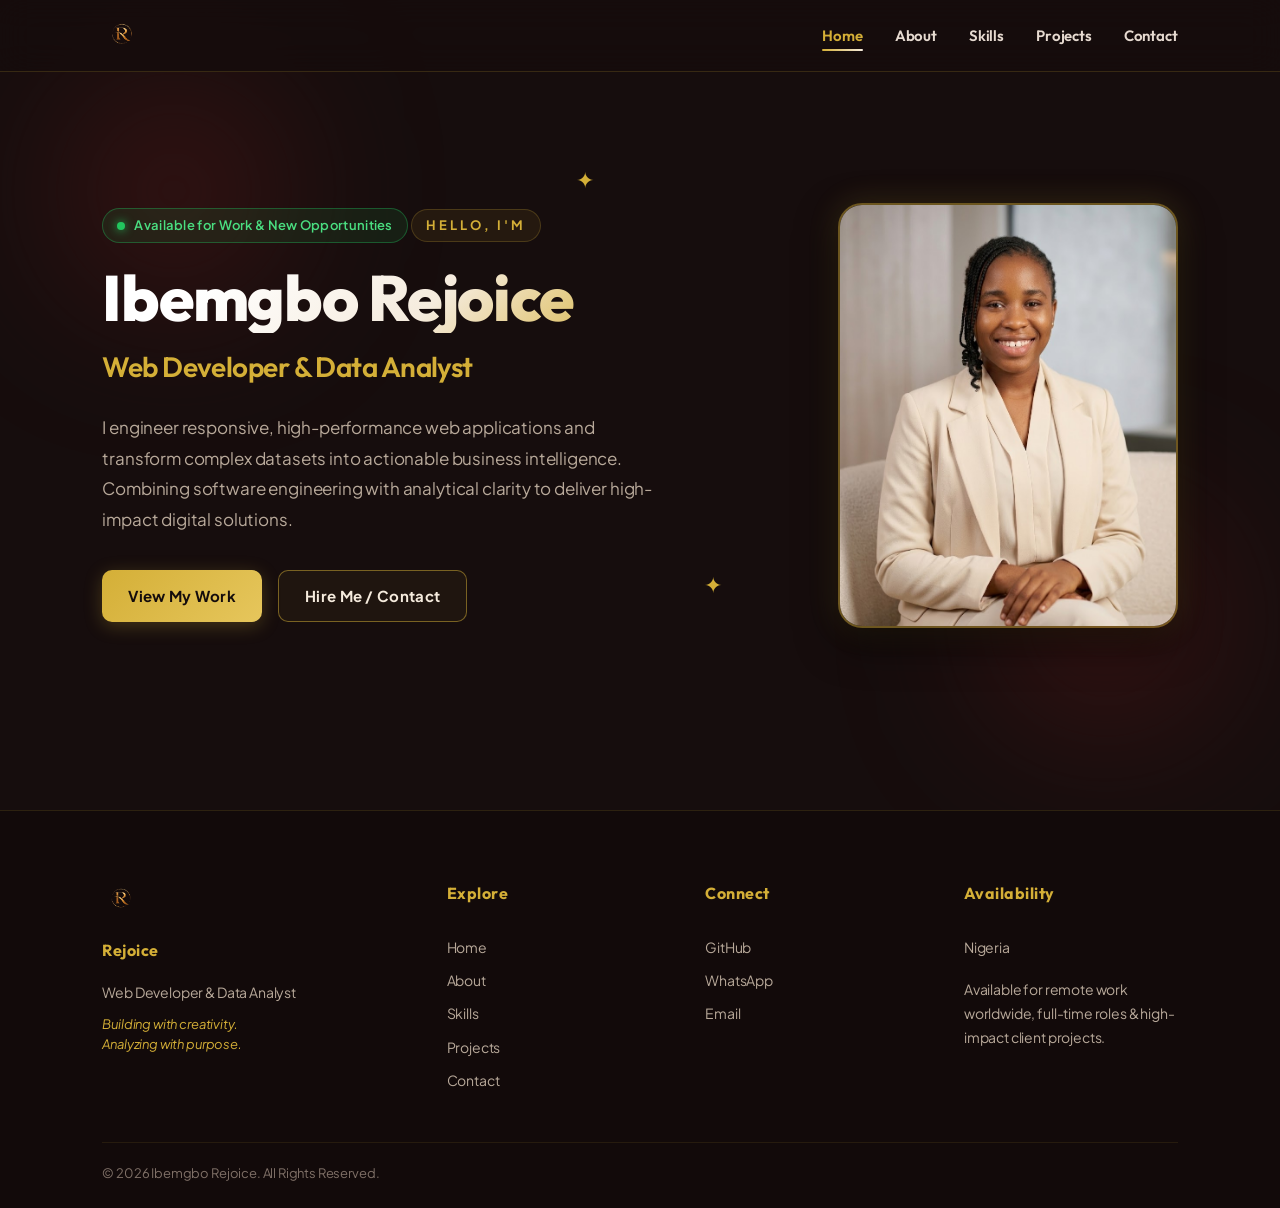
==== commit 5e97c6cd: "Update project" ====
--- a/index.html
+++ b/index.html
@@ -47,6 +47,9 @@
         <span class="floating-dot dot-three">✦</span>
 
         <div class="hero-content">
+            <div class="availability-badge">
+                <span class="status-dot"></span> Available for Work &amp; New Opportunities
+            </div>
             <p class="intro">
                 HELLO, I'M
             </p>
@@ -60,7 +63,7 @@
             </h2>
 
             <p class="description">
-                I build responsive websites and transform data into meaningful insights. I enjoy combining creativity, technology and problem-solving to create useful digital experiences.
+                I engineer responsive, high-performance web applications and transform complex datasets into actionable business intelligence. Combining software engineering with analytical clarity to deliver high-impact digital solutions.
             </p>
 
             <div class="hero-buttons">
@@ -69,7 +72,7 @@
                 </a>
 
                 <a href="./pages/contacts.html" class="btn btn-outline">
-                    Contact Me
+                    Hire Me / Contact
                 </a>
             </div>
         </div>
@@ -116,18 +119,17 @@
             </div>
 
             <div class="footer-location">
-                <h3>Based In</h3>
+                <h3>Availability</h3>
                 <p>Nigeria</p>
                 <p>
-                    Open to learning,<br>
-                    collaboration &amp; opportunities.
+                    Available for remote work worldwide, full-time roles &amp; high-impact client projects.
                 </p>
             </div>
         </div>
 
         <div class="footer-bottom">
             <p>
-                © 2026 Rejoice. All Rights Reserved.
+                © 2026 Ibemgbo Rejoice. All Rights Reserved.
             </p>
         </div>
     </footer>
--- a/style.css
+++ b/style.css
@@ -33,7 +33,11 @@
     flex-direction: column;
 }
 
-h1, h2, h3, h4, .logo {
+h1,
+h2,
+h3,
+h4,
+.logo {
     font-family: 'Outfit', sans-serif;
     letter-spacing: -0.02em;
 }
@@ -193,6 +197,47 @@
     animation: slideInLeft 0.8s cubic-bezier(0.16, 1, 0.3, 1);
 }
 
+.availability-badge {
+    display: inline-flex;
+    align-items: center;
+    gap: 9px;
+    padding: 6px 14px;
+    background: rgba(34, 197, 94, 0.1);
+    border: 1px solid rgba(34, 197, 94, 0.35);
+    border-radius: 30px;
+    font-size: 13px;
+    font-weight: 600;
+    color: #4ade80;
+    margin-bottom: 16px;
+    letter-spacing: 0.3px;
+}
+
+.status-dot {
+    width: 8px;
+    height: 8px;
+    background-color: #22c55e;
+    border-radius: 50%;
+    box-shadow: 0 0 10px #22c55e;
+    animation: pulseDot 2s infinite;
+}
+
+@keyframes pulseDot {
+    0% {
+        transform: scale(0.95);
+        box-shadow: 0 0 0 0 rgba(34, 197, 94, 0.7);
+    }
+
+    70% {
+        transform: scale(1.1);
+        box-shadow: 0 0 0 6px rgba(34, 197, 94, 0);
+    }
+
+    100% {
+        transform: scale(0.95);
+        box-shadow: 0 0 0 0 rgba(34, 197, 94, 0);
+    }
+}
+
 .intro {
     display: inline-flex;
     align-items: center;
@@ -312,6 +357,7 @@
         opacity: 0;
         transform: translateX(-30px);
     }
+
     to {
         opacity: 1;
         transform: translateX(0);
@@ -366,10 +412,13 @@
 }
 
 @keyframes floatDot {
-    0%, 100% {
+
+    0%,
+    100% {
         transform: translateY(0);
         opacity: 0.4;
     }
+
     50% {
         transform: translateY(-15px);
         opacity: 0.9;
@@ -626,7 +675,7 @@
 }
 
 /* ==========================================================================
-   SKILLS SECTION
+   SKILLS SECTION (PROFESSIONAL ARCHITECTURE)
    ========================================================================== */
 
 .skills {
@@ -637,14 +686,14 @@
 }
 
 .skills-container {
-    max-width: 1100px;
+    max-width: 1200px;
     margin: 0 auto;
 }
 
 .skills-heading {
     text-align: center;
-    max-width: 700px;
-    margin: 0 auto 60px;
+    max-width: 800px;
+    margin: 0 auto 55px;
 }
 
 .skills-heading h2 {
@@ -652,150 +701,352 @@
     font-size: clamp(30px, 4.5vw, 44px);
     font-weight: 700;
     margin-bottom: 16px;
-}
-
-.skills-heading > p:last-child {
-    color: #B8A99A;
-    font-size: 16px;
+    line-height: 1.25;
+}
+
+.skills-heading>p:last-child {
+    color: #B8A99A;
+    font-size: 16.5px;
     line-height: 1.8;
 }
 
+/* Three-pillar Core Competency Grid */
 .skills-grid {
     display: grid;
-    grid-template-columns: repeat(2, 1fr);
-    gap: 30px;
-    margin-bottom: 80px;
+    grid-template-columns: repeat(3, 1fr);
+    gap: 28px;
+    margin-bottom: 70px;
 }
 
 .skill-box {
     background: linear-gradient(145deg, #2D1111 0%, #1A0B0B 100%);
-    padding: 38px 34px;
+    padding: 34px 28px;
     border: 1px solid rgba(212, 175, 55, 0.22);
     border-radius: 20px;
     box-shadow: 0 12px 35px rgba(0, 0, 0, 0.35);
     transition: all 0.35s cubic-bezier(0.16, 1, 0.3, 1);
+    display: flex;
+    flex-direction: column;
+    position: relative;
+    overflow: hidden;
+}
+
+.skill-box::before {
+    content: "";
+    position: absolute;
+    top: 0;
+    left: 0;
+    right: 0;
+    height: 3px;
+    background: linear-gradient(90deg, transparent, #D4AF37, transparent);
+    opacity: 0;
+    transition: opacity 0.3s ease;
 }
 
 .skill-box:hover {
     transform: translateY(-6px);
     border-color: rgba(212, 175, 55, 0.55);
-    box-shadow: 0 18px 40px rgba(0, 0, 0, 0.45);
-}
-
-.skill-box-heading {
+    box-shadow: 0 18px 45px rgba(0, 0, 0, 0.5);
+}
+
+.skill-box:hover::before {
+    opacity: 1;
+}
+
+.skill-box-top {
     display: flex;
     align-items: center;
+    gap: 16px;
+    margin-bottom: 16px;
+}
+
+.skill-icon-badge {
+    width: 52px;
+    height: 52px;
+    flex-shrink: 0;
+    border-radius: 14px;
+    background: rgba(212, 175, 55, 0.1);
+    border: 1.5px solid rgba(212, 175, 55, 0.35);
+    display: flex;
+    align-items: center;
+    justify-content: center;
+    color: #D4AF37;
+    box-shadow: 0 4px 15px rgba(212, 175, 55, 0.15);
+}
+
+.skill-icon-badge svg {
+    width: 26px;
+    height: 26px;
+}
+
+.skill-box-top h3 {
+    color: #F5EBDD;
+    font-size: 21px;
+    font-weight: 700;
+    line-height: 1.3;
+}
+
+.skill-box-desc {
+    color: #B8A99A;
+    font-size: 14px;
+    line-height: 1.6;
+    margin-bottom: 22px;
+}
+
+.skill-group-title {
+    color: #D4AF37;
+    font-size: 11.5px;
+    text-transform: uppercase;
+    letter-spacing: 1.5px;
+    font-weight: 700;
+    margin-bottom: 12px;
+    display: flex;
+    align-items: center;
+    gap: 8px;
+}
+
+.skill-group-title::after {
+    content: "";
+    flex: 1;
+    height: 1px;
+    background: rgba(212, 175, 55, 0.2);
+}
+
+.skill-tags-group {
+    display: flex;
+    flex-wrap: wrap;
+    gap: 8px;
+    margin-bottom: 24px;
+}
+
+.skill-tag-pill {
+    padding: 6px 12px;
+    background: rgba(212, 175, 55, 0.07);
+    border: 1px solid rgba(212, 175, 55, 0.25);
+    border-radius: 20px;
+    color: #F5EBDD;
+    font-size: 12.5px;
+    font-weight: 600;
+    letter-spacing: 0.2px;
+    transition: all 0.25s ease;
+}
+
+.skill-tag-pill:hover {
+    background: rgba(212, 175, 55, 0.2);
+    border-color: #D4AF37;
+    color: #FFFFFF;
+    transform: translateY(-2px);
+}
+
+.skill-capabilities {
+    list-style: none;
+    margin: 0;
+    padding: 0;
+    display: flex;
+    flex-direction: column;
+    gap: 12px;
+    margin-top: auto;
+    border-top: 1px solid rgba(212, 175, 55, 0.12);
+    padding-top: 18px;
+}
+
+.skill-capabilities li {
+    color: #B8A99A;
+    font-size: 13.5px;
+    line-height: 1.5;
+    display: flex;
+    align-items: flex-start;
+    gap: 10px;
+}
+
+.skill-capabilities li svg {
+    width: 16px;
+    height: 16px;
+    color: #D4AF37;
+    flex-shrink: 0;
+    margin-top: 2px;
+}
+
+/* Value Deliverables Section */
+.deliverables-section {
+    margin-bottom: 75px;
+}
+
+.deliverables-heading {
+    text-align: center;
+    max-width: 680px;
+    margin: 0 auto 40px;
+}
+
+.deliverables-heading h3 {
+    color: #F5EBDD;
+    font-size: 28px;
+    font-weight: 700;
+    margin-bottom: 10px;
+}
+
+.deliverables-heading p {
+    color: #B8A99A;
+    font-size: 15px;
+}
+
+.deliverables-grid {
+    display: grid;
+    grid-template-columns: repeat(4, 1fr);
     gap: 20px;
-    margin-bottom: 30px;
-}
-
-.skill-box-heading h3 {
-    color: #F5EBDD;
-    font-size: 22px;
-    font-weight: 700;
-    margin-bottom: 5px;
-}
-
-.skill-box-heading p {
-    color: #B8A99A;
+}
+
+.deliverable-card {
+    background: linear-gradient(145deg, #240E0E 0%, #160A0A 100%);
+    border: 1px solid rgba(212, 175, 55, 0.18);
+    border-radius: 16px;
+    padding: 26px 20px;
+    text-align: left;
+    transition: all 0.3s ease;
+}
+
+.deliverable-card:hover {
+    border-color: rgba(212, 175, 55, 0.5);
+    transform: translateY(-4px);
+    box-shadow: 0 10px 25px rgba(0, 0, 0, 0.35);
+}
+
+.deliverable-num {
+    color: #D4AF37;
     font-size: 14px;
-    line-height: 1.5;
-}
-
-.skill {
-    margin-bottom: 22px;
-}
-
-.skill:last-child {
-    margin-bottom: 0;
-}
-
-.skill-info {
-    display: flex;
-    justify-content: space-between;
-    align-items: center;
+    font-weight: 800;
+    letter-spacing: 1px;
+    margin-bottom: 12px;
+    font-family: 'Outfit', sans-serif;
+}
+
+.deliverable-card h4 {
+    color: #F5EBDD;
+    font-size: 17px;
+    font-weight: 700;
     margin-bottom: 8px;
 }
 
-.skill-info > span:first-child {
-    color: #F5EBDD;
-    font-size: 15px;
-    font-weight: 600;
-}
-
-.skill-status {
-    color: #D4AF37;
-    font-size: 11px;
-    text-transform: uppercase;
-    letter-spacing: 1px;
-    font-weight: 600;
-}
-
-.skill-bar {
-    width: 100%;
-    height: 8px;
-    background-color: rgba(22, 13, 13, 0.8);
-    border: 1px solid rgba(212, 175, 55, 0.12);
-    border-radius: 10px;
-    overflow: hidden;
-}
-
-.skill-level {
-    height: 100%;
-    background: linear-gradient(90deg, #8B2525 0%, #D4AF37 100%);
-    border-radius: 10px;
-    transform-origin: left;
-    animation: skillFill 1.5s cubic-bezier(0.16, 1, 0.3, 1);
-}
-
-.skill-level.html { width: 80%; }
-.skill-level.css { width: 75%; }
-.skill-level.javascript { width: 45%; }
-.skill-level.excel { width: 75%; }
-.skill-level.sql { width: 35%; }
-.skill-level.visualization { width: 65%; }
-
-@keyframes skillFill {
-    from { transform: scaleX(0); }
-    to { transform: scaleX(1); }
-}
-
+.deliverable-card p {
+    color: #B8A99A;
+    font-size: 13.5px;
+    line-height: 1.6;
+}
+
+/* Categorized Tools Cloud */
 .tools-section {
     text-align: center;
-    margin-bottom: 60px;
+    margin-bottom: 70px;
 }
 
 .tools-section h3 {
     color: #F5EBDD;
     font-size: 28px;
     font-weight: 700;
-    margin-bottom: 25px;
-}
-
-.tools-list {
+    margin-bottom: 10px;
+}
+
+.tools-subtitle {
+    color: #B8A99A;
+    font-size: 15px;
+    margin-bottom: 30px;
+}
+
+.tools-categories {
+    display: grid;
+    grid-template-columns: repeat(auto-fit, minmax(260px, 1fr));
+    gap: 20px;
+    text-align: left;
+}
+
+.tools-category-card {
+    background: linear-gradient(145deg, #240E0E 0%, #160A0A 100%);
+    border: 1px solid rgba(212, 175, 55, 0.2);
+    border-radius: 16px;
+    padding: 22px;
+    transition: all 0.3s ease;
+}
+
+.tools-category-card:hover {
+    border-color: rgba(212, 175, 55, 0.45);
+}
+
+.tools-category-card h4 {
+    color: #D4AF37;
+    font-size: 13px;
+    text-transform: uppercase;
+    letter-spacing: 1.5px;
+    font-weight: 700;
+    margin-bottom: 14px;
+}
+
+.tools-badge-list {
+    display: flex;
+    flex-wrap: wrap;
+    gap: 8px;
+}
+
+.tools-badge-list span {
+    padding: 7px 14px;
+    color: #F5EBDD;
+    background: rgba(212, 175, 55, 0.08);
+    border: 1px solid rgba(212, 175, 55, 0.25);
+    border-radius: 8px;
+    font-size: 13px;
+    font-weight: 500;
+    transition: all 0.25s ease;
+}
+
+.tools-badge-list span:hover {
+    background: #D4AF37;
+    color: #140C0C;
+    border-color: #D4AF37;
+    transform: translateY(-2px);
+    box-shadow: 0 4px 12px rgba(212, 175, 55, 0.3);
+}
+
+/* Skills CTA Box */
+.skills-cta-box {
+    background: linear-gradient(135deg, #2D1111 0%, #1A0909 50%, #291209 100%);
+    border: 1px solid rgba(212, 175, 55, 0.35);
+    border-radius: 20px;
+    padding: 45px 40px;
+    text-align: center;
+    box-shadow: 0 15px 40px rgba(0, 0, 0, 0.45);
+    position: relative;
+    overflow: hidden;
+}
+
+.skills-cta-box::after {
+    content: "✦";
+    position: absolute;
+    right: 30px;
+    top: 20px;
+    font-size: 60px;
+    color: rgba(212, 175, 55, 0.08);
+    pointer-events: none;
+}
+
+.skills-cta-box h3 {
+    color: #F5EBDD;
+    font-size: clamp(22px, 3vw, 30px);
+    font-weight: 700;
+    margin-bottom: 14px;
+}
+
+.skills-cta-box p {
+    color: #B8A99A;
+    font-size: 15.5px;
+    line-height: 1.7;
+    max-width: 680px;
+    margin: 0 auto 28px;
+}
+
+.skills-cta-buttons {
     display: flex;
     justify-content: center;
+    gap: 16px;
     flex-wrap: wrap;
-    gap: 12px;
-}
-
-.tools-list span {
-    padding: 10px 20px;
-    color: #F5EBDD;
-    background: rgba(212, 175, 55, 0.06);
-    border: 1px solid rgba(212, 175, 55, 0.3);
-    border-radius: 25px;
-    font-size: 14px;
-    font-weight: 500;
-    transition: all 0.3s ease;
-}
-
-.tools-list span:hover {
-    background-color: #D4AF37;
-    color: #160D0D;
-    border-color: #D4AF37;
-    transform: translateY(-3px);
-    box-shadow: 0 6px 18px rgba(212, 175, 55, 0.25);
 }
 
 .skills-message {
@@ -832,14 +1083,14 @@
 }
 
 .projects-container {
-    max-width: 1100px;
+    max-width: 1200px;
     margin: 0 auto;
 }
 
 .projects-heading {
     text-align: center;
     max-width: 700px;
-    margin: 0 auto 60px;
+    margin: 0 auto 48px;
 }
 
 .projects-heading h2 {
@@ -849,38 +1100,38 @@
     margin-bottom: 16px;
 }
 
-.projects-heading > p:last-child {
-    color: #B8A99A;
-    font-size: 16px;
-    line-height: 1.8;
+.projects-heading>p:last-child {
+    color: #B8A99A;
+    font-size: 15px;
+    line-height: 1.7;
 }
 
 .projects-grid {
     display: grid;
-    grid-template-columns: repeat(2, 1fr);
-    gap: 32px;
+    grid-template-columns: repeat(auto-fit, minmax(320px, 1fr));
+    gap: 28px;
     width: 100%;
 }
 
 .project-card {
     background: linear-gradient(145deg, #2D1111 0%, #1A0B0B 100%);
     border: 1px solid rgba(212, 175, 55, 0.22);
-    border-radius: 20px;
+    border-radius: 16px;
     overflow: hidden;
-    box-shadow: 0 12px 35px rgba(0, 0, 0, 0.35);
+    box-shadow: 0 10px 30px rgba(0, 0, 0, 0.3);
     transition: all 0.35s cubic-bezier(0.16, 1, 0.3, 1);
     display: flex;
     flex-direction: column;
 }
 
 .project-card:hover {
-    transform: translateY(-8px);
+    transform: translateY(-6px);
     border-color: rgba(212, 175, 55, 0.6);
-    box-shadow: 0 20px 45px rgba(0, 0, 0, 0.5);
+    box-shadow: 0 16px 40px rgba(0, 0, 0, 0.45);
 }
 
 .project-image {
-    height: 230px;
+    height: 180px;
     background-color: #240C0C;
     display: flex;
     align-items: center;
@@ -890,8 +1141,8 @@
     border-bottom: 1px solid rgba(212, 175, 55, 0.15);
 }
 
-.project-image > span {
-    font-size: 60px;
+.project-image>span {
+    font-size: 48px;
 }
 
 .project-image img {
@@ -909,21 +1160,21 @@
 
 .project-category {
     position: absolute;
-    top: 14px;
-    left: 14px;
-    padding: 6px 12px;
+    top: 12px;
+    left: 12px;
+    padding: 4px 10px;
     background-color: #D4AF37;
     color: #160D0D;
-    font-size: 10px;
+    font-size: 9px;
     font-weight: 800;
-    letter-spacing: 1px;
+    letter-spacing: 0.8px;
     border-radius: 20px;
     font-family: 'Outfit', sans-serif;
     box-shadow: 0 2px 10px rgba(0, 0, 0, 0.3);
 }
 
 .project-content {
-    padding: 28px;
+    padding: 20px 22px;
     flex: 1;
     display: flex;
     flex-direction: column;
@@ -931,40 +1182,40 @@
 
 .project-content h3 {
     color: #F5EBDD;
-    font-size: 22px;
-    font-weight: 700;
-    margin-bottom: 12px;
-}
-
-.project-content > p {
-    color: #B8A99A;
-    font-size: 14.5px;
-    line-height: 1.7;
-    margin-bottom: 20px;
+    font-size: 19px;
+    font-weight: 700;
+    margin-bottom: 10px;
+}
+
+.project-content>p {
+    color: #B8A99A;
+    font-size: 13.5px;
+    line-height: 1.6;
+    margin-bottom: 16px;
     flex: 1;
 }
 
 .project-tools {
     display: flex;
     flex-wrap: wrap;
-    gap: 8px;
-    margin-bottom: 22px;
+    gap: 6px;
+    margin-bottom: 18px;
 }
 
 .project-tools span {
-    padding: 5px 12px;
+    padding: 4px 10px;
     color: #D4AF37;
     background: rgba(212, 175, 55, 0.08);
     border: 1px solid rgba(212, 175, 55, 0.35);
-    border-radius: 16px;
-    font-size: 12px;
+    border-radius: 14px;
+    font-size: 11px;
     font-weight: 600;
 }
 
 .project-link {
     color: #D4AF37;
     text-decoration: none;
-    font-size: 14.5px;
+    font-size: 13.5px;
     font-weight: 700;
     display: inline-flex;
     align-items: center;
@@ -1005,7 +1256,7 @@
     margin-bottom: 16px;
 }
 
-.contact-heading > p:last-child {
+.contact-heading>p:last-child {
     color: #B8A99A;
     font-size: 16px;
     line-height: 1.8;
@@ -1033,7 +1284,7 @@
     margin-bottom: 12px;
 }
 
-.contact-info > p {
+.contact-info>p {
     color: #B8A99A;
     font-size: 15px;
     line-height: 1.7;
@@ -1215,7 +1466,7 @@
     margin-bottom: 6px;
 }
 
-.footer-brand > p {
+.footer-brand>p {
     color: #B8A99A;
     font-size: 14px;
     margin-bottom: 10px;
@@ -1283,6 +1534,16 @@
 /* ==========================================================================
    RESPONSIVE MEDIA QUERIES
    ========================================================================== */
+
+@media (max-width: 1024px) {
+    .skills-grid {
+        grid-template-columns: 1fr;
+    }
+
+    .deliverables-grid {
+        grid-template-columns: repeat(2, 1fr);
+    }
+}
 
 @media (max-width: 900px) {
     .hero {
@@ -1331,10 +1592,6 @@
     }
 
     .skills-grid {
-        grid-template-columns: 1fr;
-    }
-
-    .projects-grid {
         grid-template-columns: 1fr;
     }
 
@@ -1377,7 +1634,7 @@
         box-shadow: 0 10px 30px rgba(0, 0, 0, 0.5);
     }
 
-    #menu-toggle:checked ~ .nav-links {
+    #menu-toggle:checked~.nav-links {
         opacity: 1;
         visibility: visible;
         transform: translateY(0);
@@ -1408,15 +1665,15 @@
         display: none;
     }
 
-    #menu-toggle:checked + .hamburger span:nth-child(1) {
+    #menu-toggle:checked+.hamburger span:nth-child(1) {
         transform: rotate(45deg) translate(5px, 5px);
     }
 
-    #menu-toggle:checked + .hamburger span:nth-child(2) {
+    #menu-toggle:checked+.hamburger span:nth-child(2) {
         opacity: 0;
     }
 
-    #menu-toggle:checked + .hamburger span:nth-child(3) {
+    #menu-toggle:checked+.hamburger span:nth-child(3) {
         transform: rotate(-45deg) translate(5px, -5px);
     }
 
@@ -1456,6 +1713,20 @@
     }
 }
 
+@media (max-width: 640px) {
+    .projects-grid {
+        grid-template-columns: 1fr;
+    }
+
+    .deliverables-grid {
+        grid-template-columns: 1fr;
+    }
+
+    .skills-cta-box {
+        padding: 32px 20px;
+    }
+}
+
 @media (max-width: 480px) {
     .hero {
         padding: 95px 5% 50px;
